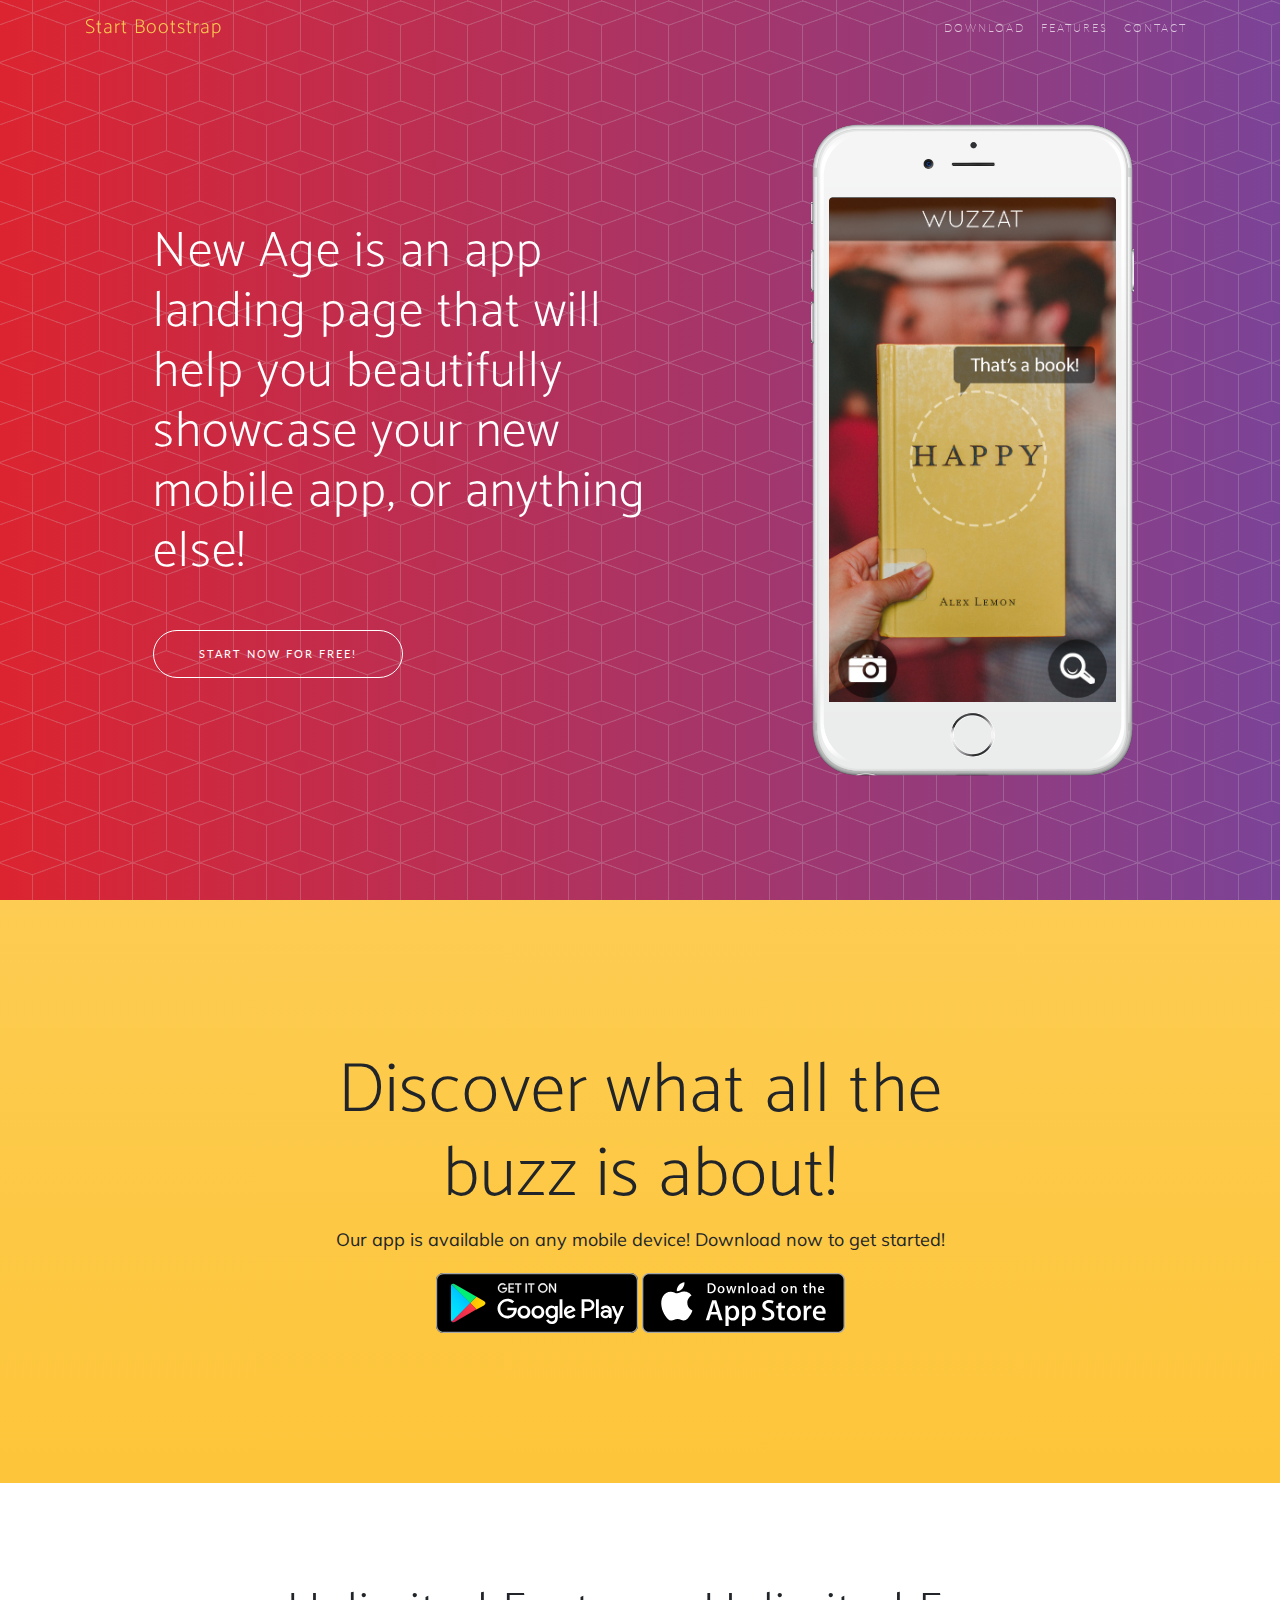
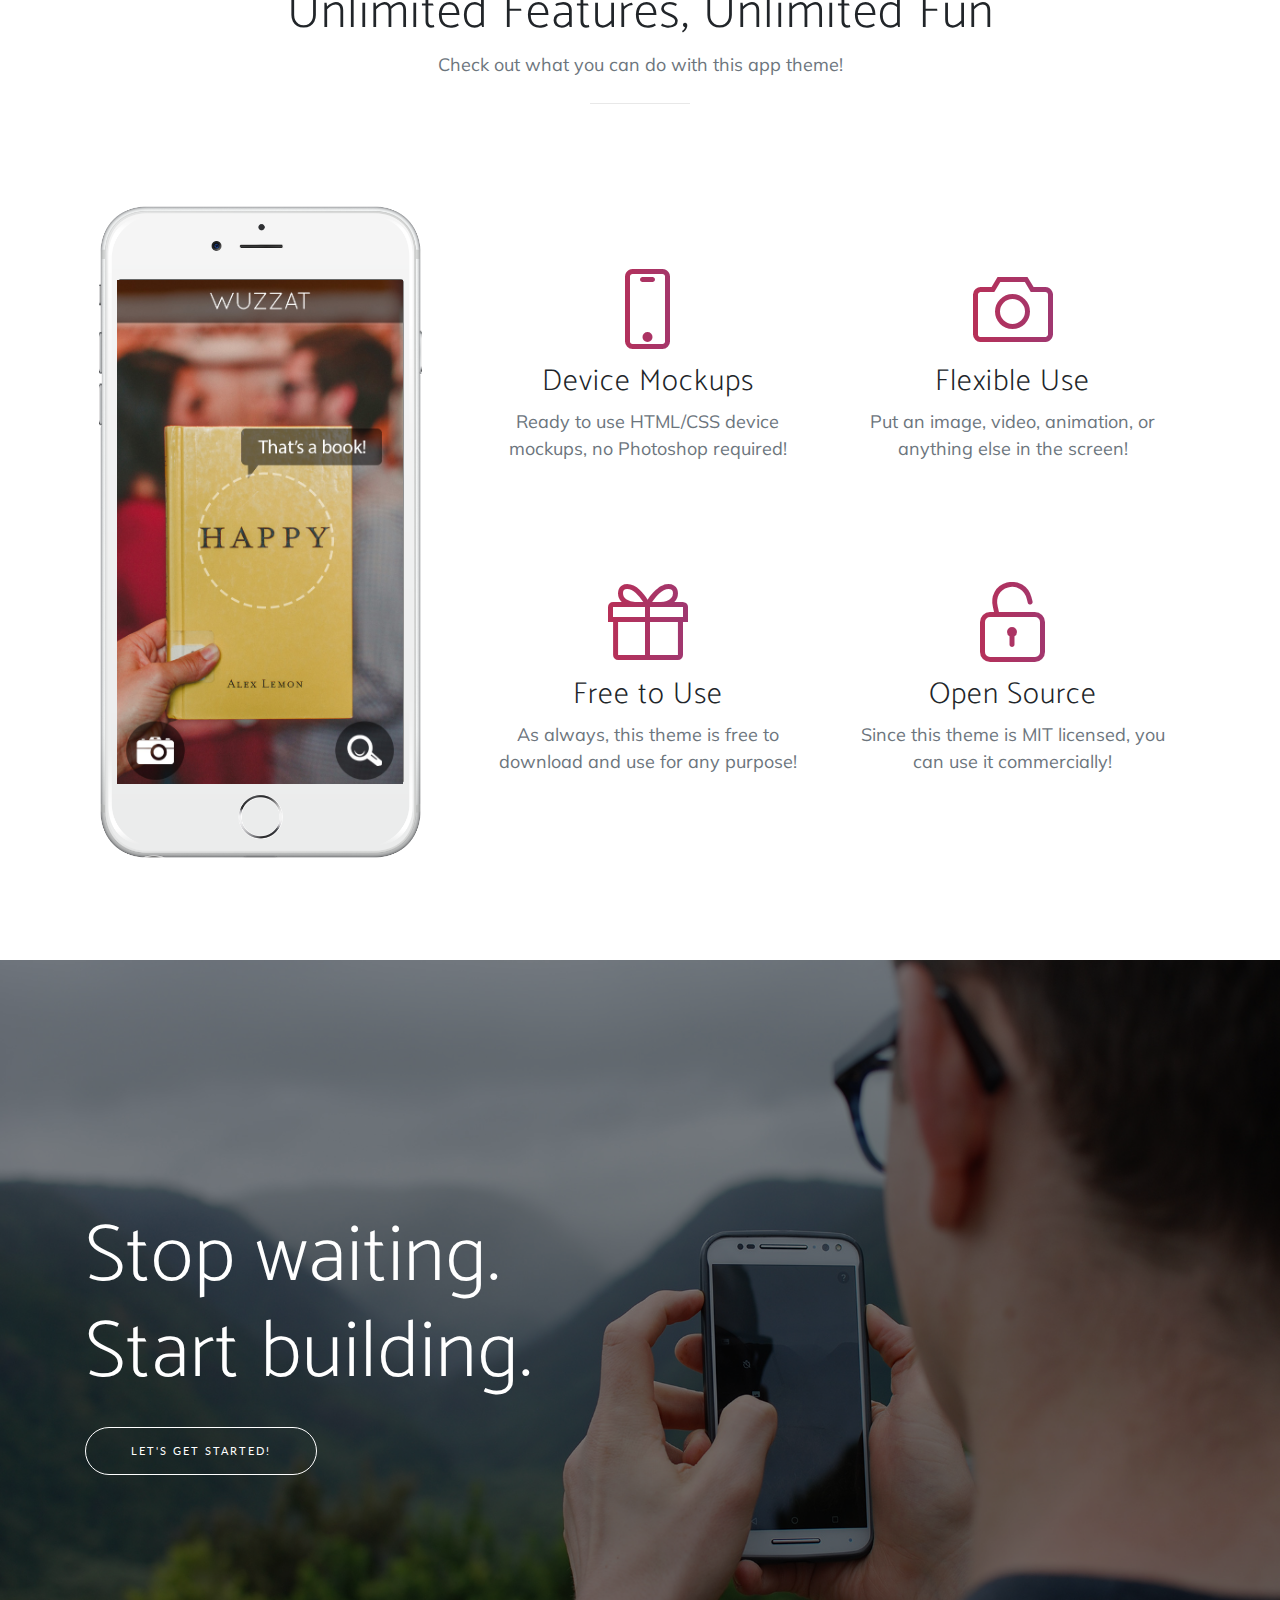
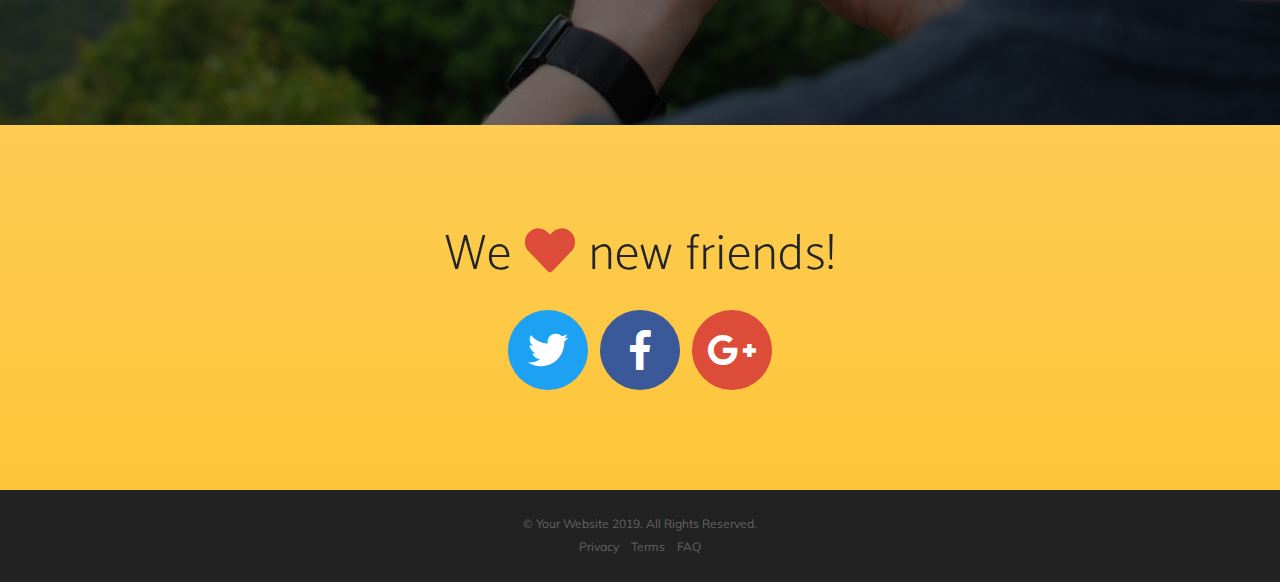
==== index.html @ 214794bd "template layout" ====
<!DOCTYPE html>
<html lang="en">

<head>

  <meta charset="utf-8">
  <meta name="viewport" content="width=device-width, initial-scale=1, shrink-to-fit=no">
  <meta name="description" content="">
  <meta name="author" content="">

  <title>New Age - Start Bootstrap Theme</title>

  <!-- Bootstrap core CSS -->
  <link href="vendor/bootstrap/css/bootstrap.min.css" rel="stylesheet">

  <!-- Custom fonts for this template -->
  <link href="vendor/fontawesome-free/css/all.min.css" rel="stylesheet">
  <link rel="stylesheet" href="vendor/simple-line-icons/css/simple-line-icons.css">
  <link href="https://fonts.googleapis.com/css?family=Lato" rel="stylesheet">
  <link href="https://fonts.googleapis.com/css?family=Catamaran:100,200,300,400,500,600,700,800,900" rel="stylesheet">
  <link href="https://fonts.googleapis.com/css?family=Muli" rel="stylesheet">

  <!-- Plugin CSS -->
  <link rel="stylesheet" href="device-mockups/device-mockups.min.css">

  <!-- Custom styles for this template -->
  <link href="css/new-age.min.css" rel="stylesheet">

</head>

<body id="page-top">

  <!-- Navigation -->
  <nav class="navbar navbar-expand-lg navbar-light fixed-top" id="mainNav">
    <div class="container">
      <a class="navbar-brand js-scroll-trigger" href="#page-top">Start Bootstrap</a>
      <button class="navbar-toggler navbar-toggler-right" type="button" data-toggle="collapse" data-target="#navbarResponsive" aria-controls="navbarResponsive" aria-expanded="false" aria-label="Toggle navigation">
        Menu
        <i class="fas fa-bars"></i>
      </button>
      <div class="collapse navbar-collapse" id="navbarResponsive">
        <ul class="navbar-nav ml-auto">
          <li class="nav-item">
            <a class="nav-link js-scroll-trigger" href="#download">Download</a>
          </li>
          <li class="nav-item">
            <a class="nav-link js-scroll-trigger" href="#features">Features</a>
          </li>
          <li class="nav-item">
            <a class="nav-link js-scroll-trigger" href="#contact">Contact</a>
          </li>
        </ul>
      </div>
    </div>
  </nav>

  <header class="masthead">
    <div class="container h-100">
      <div class="row h-100">
        <div class="col-lg-7 my-auto">
          <div class="header-content mx-auto">
            <h1 class="mb-5">New Age is an app landing page that will help you beautifully showcase your new mobile app, or anything else!</h1>
            <a href="#download" class="btn btn-outline btn-xl js-scroll-trigger">Start Now for Free!</a>
          </div>
        </div>
        <div class="col-lg-5 my-auto">
          <div class="device-container">
            <div class="device-mockup iphone6_plus portrait white">
              <div class="device">
                <div class="screen">
                  <!-- Demo image for screen mockup, you can put an image here, some HTML, an animation, video, or anything else! -->
                  <img src="img/demo-screen-1.jpg" class="img-fluid" alt="">
                </div>
                <div class="button">
                  <!-- You can hook the "home button" to some JavaScript events or just remove it -->
                </div>
              </div>
            </div>
          </div>
        </div>
      </div>
    </div>
  </header>

  <section class="download bg-primary text-center" id="download">
    <div class="container">
      <div class="row">
        <div class="col-md-8 mx-auto">
          <h2 class="section-heading">Discover what all the buzz is about!</h2>
          <p>Our app is available on any mobile device! Download now to get started!</p>
          <div class="badges">
            <a class="badge-link" href="#"><img src="img/google-play-badge.svg" alt=""></a>
            <a class="badge-link" href="#"><img src="img/app-store-badge.svg" alt=""></a>
          </div>
        </div>
      </div>
    </div>
  </section>

  <section class="features" id="features">
    <div class="container">
      <div class="section-heading text-center">
        <h2>Unlimited Features, Unlimited Fun</h2>
        <p class="text-muted">Check out what you can do with this app theme!</p>
        <hr>
      </div>
      <div class="row">
        <div class="col-lg-4 my-auto">
          <div class="device-container">
            <div class="device-mockup iphone6_plus portrait white">
              <div class="device">
                <div class="screen">
                  <!-- Demo image for screen mockup, you can put an image here, some HTML, an animation, video, or anything else! -->
                  <img src="img/demo-screen-1.jpg" class="img-fluid" alt="">
                </div>
                <div class="button">
                  <!-- You can hook the "home button" to some JavaScript events or just remove it -->
                </div>
              </div>
            </div>
          </div>
        </div>
        <div class="col-lg-8 my-auto">
          <div class="container-fluid">
            <div class="row">
              <div class="col-lg-6">
                <div class="feature-item">
                  <i class="icon-screen-smartphone text-primary"></i>
                  <h3>Device Mockups</h3>
                  <p class="text-muted">Ready to use HTML/CSS device mockups, no Photoshop required!</p>
                </div>
              </div>
              <div class="col-lg-6">
                <div class="feature-item">
                  <i class="icon-camera text-primary"></i>
                  <h3>Flexible Use</h3>
                  <p class="text-muted">Put an image, video, animation, or anything else in the screen!</p>
                </div>
              </div>
            </div>
            <div class="row">
              <div class="col-lg-6">
                <div class="feature-item">
                  <i class="icon-present text-primary"></i>
                  <h3>Free to Use</h3>
                  <p class="text-muted">As always, this theme is free to download and use for any purpose!</p>
                </div>
              </div>
              <div class="col-lg-6">
                <div class="feature-item">
                  <i class="icon-lock-open text-primary"></i>
                  <h3>Open Source</h3>
                  <p class="text-muted">Since this theme is MIT licensed, you can use it commercially!</p>
                </div>
              </div>
            </div>
          </div>
        </div>
      </div>
    </div>
  </section>

  <section class="cta">
    <div class="cta-content">
      <div class="container">
        <h2>Stop waiting.<br>Start building.</h2>
        <a href="#contact" class="btn btn-outline btn-xl js-scroll-trigger">Let's Get Started!</a>
      </div>
    </div>
    <div class="overlay"></div>
  </section>

  <section class="contact bg-primary" id="contact">
    <div class="container">
      <h2>We
        <i class="fas fa-heart"></i>
        new friends!</h2>
      <ul class="list-inline list-social">
        <li class="list-inline-item social-twitter">
          <a href="#">
            <i class="fab fa-twitter"></i>
          </a>
        </li>
        <li class="list-inline-item social-facebook">
          <a href="#">
            <i class="fab fa-facebook-f"></i>
          </a>
        </li>
        <li class="list-inline-item social-google-plus">
          <a href="#">
            <i class="fab fa-google-plus-g"></i>
          </a>
        </li>
      </ul>
    </div>
  </section>

  <footer>
    <div class="container">
      <p>&copy; Your Website 2019. All Rights Reserved.</p>
      <ul class="list-inline">
        <li class="list-inline-item">
          <a href="#">Privacy</a>
        </li>
        <li class="list-inline-item">
          <a href="#">Terms</a>
        </li>
        <li class="list-inline-item">
          <a href="#">FAQ</a>
        </li>
      </ul>
    </div>
  </footer>

  <!-- Bootstrap core JavaScript -->
  <script src="vendor/jquery/jquery.min.js"></script>
  <script src="vendor/bootstrap/js/bootstrap.bundle.min.js"></script>

  <!-- Plugin JavaScript -->
  <script src="vendor/jquery-easing/jquery.easing.min.js"></script>

  <!-- Custom scripts for this template -->
  <script src="js/new-age.min.js"></script>

</body>

</html>
---- vendor/simple-line-icons/css/simple-line-icons.css ----
@font-face {
  font-family: 'simple-line-icons';
  src: url('../fonts/Simple-Line-Icons.eot?v=2.4.0');
  src: url('../fonts/Simple-Line-Icons.eot?v=2.4.0#iefix') format('embedded-opentype'), url('../fonts/Simple-Line-Icons.woff2?v=2.4.0') format('woff2'), url('../fonts/Simple-Line-Icons.ttf?v=2.4.0') format('truetype'), url('../fonts/Simple-Line-Icons.woff?v=2.4.0') format('woff'), url('../fonts/Simple-Line-Icons.svg?v=2.4.0#simple-line-icons') format('svg');
  font-weight: normal;
  font-style: normal;
}
/*
 Use the following CSS code if you want to have a class per icon.
 Instead of a list of all class selectors, you can use the generic [class*="icon-"] selector, but it's slower:
*/
.icon-user,
.icon-people,
.icon-user-female,
.icon-user-follow,
.icon-user-following,
.icon-user-unfollow,
.icon-login,
.icon-logout,
.icon-emotsmile,
.icon-phone,
.icon-call-end,
.icon-call-in,
.icon-call-out,
.icon-map,
.icon-location-pin,
.icon-direction,
.icon-directions,
.icon-compass,
.icon-layers,
.icon-menu,
.icon-list,
.icon-options-vertical,
.icon-options,
.icon-arrow-down,
.icon-arrow-left,
.icon-arrow-right,
.icon-arrow-up,
.icon-arrow-up-circle,
.icon-arrow-left-circle,
.icon-arrow-right-circle,
.icon-arrow-down-circle,
.icon-check,
.icon-clock,
.icon-plus,
.icon-minus,
.icon-close,
.icon-event,
.icon-exclamation,
.icon-organization,
.icon-trophy,
.icon-screen-smartphone,
.icon-screen-desktop,
.icon-plane,
.icon-notebook,
.icon-mustache,
.icon-mouse,
.icon-magnet,
.icon-energy,
.icon-disc,
.icon-cursor,
.icon-cursor-move,
.icon-crop,
.icon-chemistry,
.icon-speedometer,
.icon-shield,
.icon-screen-tablet,
.icon-magic-wand,
.icon-hourglass,
.icon-graduation,
.icon-ghost,
.icon-game-controller,
.icon-fire,
.icon-eyeglass,
.icon-envelope-open,
.icon-envelope-letter,
.icon-bell,
.icon-badge,
.icon-anchor,
.icon-wallet,
.icon-vector,
.icon-speech,
.icon-puzzle,
.icon-printer,
.icon-present,
.icon-playlist,
.icon-pin,
.icon-picture,
.icon-handbag,
.icon-globe-alt,
.icon-globe,
.icon-folder-alt,
.icon-folder,
.icon-film,
.icon-feed,
.icon-drop,
.icon-drawer,
.icon-docs,
.icon-doc,
.icon-diamond,
.icon-cup,
.icon-calculator,
.icon-bubbles,
.icon-briefcase,
.icon-book-open,
.icon-basket-loaded,
.icon-basket,
.icon-bag,
.icon-action-undo,
.icon-action-redo,
.icon-wrench,
.icon-umbrella,
.icon-trash,
.icon-tag,
.icon-support,
.icon-frame,
.icon-size-fullscreen,
.icon-size-actual,
.icon-shuffle,
.icon-share-alt,
.icon-share,
.icon-rocket,
.icon-question,
.icon-pie-chart,
.icon-pencil,
.icon-note,
.icon-loop,
.icon-home,
.icon-grid,
.icon-graph,
.icon-microphone,
.icon-music-tone-alt,
.icon-music-tone,
.icon-earphones-alt,
.icon-earphones,
.icon-equalizer,
.icon-like,
.icon-dislike,
.icon-control-start,
.icon-control-rewind,
.icon-control-play,
.icon-control-pause,
.icon-control-forward,
.icon-control-end,
.icon-volume-1,
.icon-volume-2,
.icon-volume-off,
.icon-calendar,
.icon-bulb,
.icon-chart,
.icon-ban,
.icon-bubble,
.icon-camrecorder,
.icon-camera,
.icon-cloud-download,
.icon-cloud-upload,
.icon-envelope,
.icon-eye,
.icon-flag,
.icon-heart,
.icon-info,
.icon-key,
.icon-link,
.icon-lock,
.icon-lock-open,
.icon-magnifier,
.icon-magnifier-add,
.icon-magnifier-remove,
.icon-paper-clip,
.icon-paper-plane,
.icon-power,
.icon-refresh,
.icon-reload,
.icon-settings,
.icon-star,
.icon-symbol-female,
.icon-symbol-male,
.icon-target,
.icon-credit-card,
.icon-paypal,
.icon-social-tumblr,
.icon-social-twitter,
.icon-social-facebook,
.icon-social-instagram,
.icon-social-linkedin,
.icon-social-pinterest,
.icon-social-github,
.icon-social-google,
.icon-social-reddit,
.icon-social-skype,
.icon-social-dribbble,
.icon-social-behance,
.icon-social-foursqare,
.icon-social-soundcloud,
.icon-social-spotify,
.icon-social-stumbleupon,
.icon-social-youtube,
.icon-social-dropbox,
.icon-social-vkontakte,
.icon-social-steam {
  font-family: 'simple-line-icons';
  speak: none;
  font-style: normal;
  font-weight: normal;
  font-variant: normal;
  text-transform: none;
  line-height: 1;
  /* Better Font Rendering =========== */
  -webkit-font-smoothing: antialiased;
  -moz-osx-font-smoothing: grayscale;
}
.icon-user:before {
  content: "\e005";
}
.icon-people:before {
  content: "\e001";
}
.icon-user-female:before {
  content: "\e000";
}
.icon-user-follow:before {
  content: "\e002";
}
.icon-user-following:before {
  content: "\e003";
}
.icon-user-unfollow:before {
  content: "\e004";
}
.icon-login:before {
  content: "\e066";
}
.icon-logout:before {
  content: "\e065";
}
.icon-emotsmile:before {
  content: "\e021";
}
.icon-phone:before {
  content: "\e600";
}
.icon-call-end:before {
  content: "\e048";
}
.icon-call-in:before {
  content: "\e047";
}
.icon-call-out:before {
  content: "\e046";
}
.icon-map:before {
  content: "\e033";
}
.icon-location-pin:before {
  content: "\e096";
}
.icon-direction:before {
  content: "\e042";
}
.icon-directions:before {
  content: "\e041";
}
.icon-compass:before {
  content: "\e045";
}
.icon-layers:before {
  content: "\e034";
}
.icon-menu:before {
  content: "\e601";
}
.icon-list:before {
  content: "\e067";
}
.icon-options-vertical:before {
  content: "\e602";
}
.icon-options:before {
  content: "\e603";
}
.icon-arrow-down:before {
  content: "\e604";
}
.icon-arrow-left:before {
  content: "\e605";
}
.icon-arrow-right:before {
  content: "\e606";
}
.icon-arrow-up:before {
  content: "\e607";
}
.icon-arrow-up-circle:before {
  content: "\e078";
}
.icon-arrow-left-circle:before {
  content: "\e07a";
}
.icon-arrow-right-circle:before {
  content: "\e079";
}
.icon-arrow-down-circle:before {
  content: "\e07b";
}
.icon-check:before {
  content: "\e080";
}
.icon-clock:before {
  content: "\e081";
}
.icon-plus:before {
  content: "\e095";
}
.icon-minus:before {
  content: "\e615";
}
.icon-close:before {
  content: "\e082";
}
.icon-event:before {
  content: "\e619";
}
.icon-exclamation:before {
  content: "\e617";
}
.icon-organization:before {
  content: "\e616";
}
.icon-trophy:before {
  content: "\e006";
}
.icon-screen-smartphone:before {
  content: "\e010";
}
.icon-screen-desktop:before {
  content: "\e011";
}
.icon-plane:before {
  content: "\e012";
}
.icon-notebook:before {
  content: "\e013";
}
.icon-mustache:before {
  content: "\e014";
}
.icon-mouse:before {
  content: "\e015";
}
.icon-magnet:before {
  content: "\e016";
}
.icon-energy:before {
  content: "\e020";
}
.icon-disc:before {
  content: "\e022";
}
.icon-cursor:before {
  content: "\e06e";
}
.icon-cursor-move:before {
  content: "\e023";
}
.icon-crop:before {
  content: "\e024";
}
.icon-chemistry:before {
  content: "\e026";
}
.icon-speedometer:before {
  content: "\e007";
}
.icon-shield:before {
  content: "\e00e";
}
.icon-screen-tablet:before {
  content: "\e00f";
}
.icon-magic-wand:before {
  content: "\e017";
}
.icon-hourglass:before {
  content: "\e018";
}
.icon-graduation:before {
  content: "\e019";
}
.icon-ghost:before {
  content: "\e01a";
}
.icon-game-controller:before {
  content: "\e01b";
}
.icon-fire:before {
  content: "\e01c";
}
.icon-eyeglass:before {
  content: "\e01d";
}
.icon-envelope-open:before {
  content: "\e01e";
}
.icon-envelope-letter:before {
  content: "\e01f";
}
.icon-bell:before {
  content: "\e027";
}
.icon-badge:before {
  content: "\e028";
}
.icon-anchor:before {
  content: "\e029";
}
.icon-wallet:before {
  content: "\e02a";
}
.icon-vector:before {
  content: "\e02b";
}
.icon-speech:before {
  content: "\e02c";
}
.icon-puzzle:before {
  content: "\e02d";
}
.icon-printer:before {
  content: "\e02e";
}
.icon-present:before {
  content: "\e02f";
}
.icon-playlist:before {
  content: "\e030";
}
.icon-pin:before {
  content: "\e031";
}
.icon-picture:before {
  content: "\e032";
}
.icon-handbag:before {
  content: "\e035";
}
.icon-globe-alt:before {
  content: "\e036";
}
.icon-globe:before {
  content: "\e037";
}
.icon-folder-alt:before {
  content: "\e039";
}
.icon-folder:before {
  content: "\e089";
}
.icon-film:before {
  content: "\e03a";
}
.icon-feed:before {
  content: "\e03b";
}
.icon-drop:before {
  content: "\e03e";
}
.icon-drawer:before {
  content: "\e03f";
}
.icon-docs:before {
  content: "\e040";
}
.icon-doc:before {
  content: "\e085";
}
.icon-diamond:before {
  content: "\e043";
}
.icon-cup:before {
  content: "\e044";
}
.icon-calculator:before {
  content: "\e049";
}
.icon-bubbles:before {
  content: "\e04a";
}
.icon-briefcase:before {
  content: "\e04b";
}
.icon-book-open:before {
  content: "\e04c";
}
.icon-basket-loaded:before {
  content: "\e04d";
}
.icon-basket:before {
  content: "\e04e";
}
.icon-bag:before {
  content: "\e04f";
}
.icon-action-undo:before {
  content: "\e050";
}
.icon-action-redo:before {
  content: "\e051";
}
.icon-wrench:before {
  content: "\e052";
}
.icon-umbrella:before {
  content: "\e053";
}
.icon-trash:before {
  content: "\e054";
}
.icon-tag:before {
  content: "\e055";
}
.icon-support:before {
  content: "\e056";
}
.icon-frame:before {
  content: "\e038";
}
.icon-size-fullscreen:before {
  content: "\e057";
}
.icon-size-actual:before {
  content: "\e058";
}
.icon-shuffle:before {
  content: "\e059";
}
.icon-share-alt:before {
  content: "\e05a";
}
.icon-share:before {
  content: "\e05b";
}
.icon-rocket:before {
  content: "\e05c";
}
.icon-question:before {
  content: "\e05d";
}
.icon-pie-chart:before {
  content: "\e05e";
}
.icon-pencil:before {
  content: "\e05f";
}
.icon-note:before {
  content: "\e060";
}
.icon-loop:before {
  content: "\e064";
}
.icon-home:before {
  content: "\e069";
}
.icon-grid:before {
  content: "\e06a";
}
.icon-graph:before {
  content: "\e06b";
}
.icon-microphone:before {
  content: "\e063";
}
.icon-music-tone-alt:before {
  content: "\e061";
}
.icon-music-tone:before {
  content: "\e062";
}
.icon-earphones-alt:before {
  content: "\e03c";
}
.icon-earphones:before {
  content: "\e03d";
}
.icon-equalizer:before {
  content: "\e06c";
}
.icon-like:before {
  content: "\e068";
}
.icon-dislike:before {
  content: "\e06d";
}
.icon-control-start:before {
  content: "\e06f";
}
.icon-control-rewind:before {
  content: "\e070";
}
.icon-control-play:before {
  content: "\e071";
}
.icon-control-pause:before {
  content: "\e072";
}
.icon-control-forward:before {
  content: "\e073";
}
.icon-control-end:before {
  content: "\e074";
}
.icon-volume-1:before {
  content: "\e09f";
}
.icon-volume-2:before {
  content: "\e0a0";
}
.icon-volume-off:before {
  content: "\e0a1";
}
.icon-calendar:before {
  content: "\e075";
}
.icon-bulb:before {
  content: "\e076";
}
.icon-chart:before {
  content: "\e077";
}
.icon-ban:before {
  content: "\e07c";
}
.icon-bubble:before {
  content: "\e07d";
}
.icon-camrecorder:before {
  content: "\e07e";
}
.icon-camera:before {
  content: "\e07f";
}
.icon-cloud-download:before {
  content: "\e083";
}
.icon-cloud-upload:before {
  content: "\e084";
}
.icon-envelope:before {
  content: "\e086";
}
.icon-eye:before {
  content: "\e087";
}
.icon-flag:before {
  content: "\e088";
}
.icon-heart:before {
  content: "\e08a";
}
.icon-info:before {
  content: "\e08b";
}
.icon-key:before {
  content: "\e08c";
}
.icon-link:before {
  content: "\e08d";
}
.icon-lock:before {
  content: "\e08e";
}
.icon-lock-open:before {
  content: "\e08f";
}
.icon-magnifier:before {
  content: "\e090";
}
.icon-magnifier-add:before {
  content: "\e091";
}
.icon-magnifier-remove:before {
  content: "\e092";
}
.icon-paper-clip:before {
  content: "\e093";
}
.icon-paper-plane:before {
  content: "\e094";
}
.icon-power:before {
  content: "\e097";
}
.icon-refresh:before {
  content: "\e098";
}
.icon-reload:before {
  content: "\e099";
}
.icon-settings:before {
  content: "\e09a";
}
.icon-star:before {
  content: "\e09b";
}
.icon-symbol-female:before {
  content: "\e09c";
}
.icon-symbol-male:before {
  content: "\e09d";
}
.icon-target:before {
  content: "\e09e";
}
.icon-credit-card:before {
  content: "\e025";
}
.icon-paypal:before {
  content: "\e608";
}
.icon-social-tumblr:before {
  content: "\e00a";
}
.icon-social-twitter:before {
  content: "\e009";
}
.icon-social-facebook:before {
  content: "\e00b";
}
.icon-social-instagram:before {
  content: "\e609";
}
.icon-social-linkedin:before {
  content: "\e60a";
}
.icon-social-pinterest:before {
  content: "\e60b";
}
.icon-social-github:before {
  content: "\e60c";
}
.icon-social-google:before {
  content: "\e60d";
}
.icon-social-reddit:before {
  content: "\e60e";
}
.icon-social-skype:before {
  content: "\e60f";
}
.icon-social-dribbble:before {
  content: "\e00d";
}
.icon-social-behance:before {
  content: "\e610";
}
.icon-social-foursqare:before {
  content: "\e611";
}
.icon-social-soundcloud:before {
  content: "\e612";
}
.icon-social-spotify:before {
  content: "\e613";
}
.icon-social-stumbleupon:before {
  content: "\e614";
}
.icon-social-youtube:before {
  content: "\e008";
}
.icon-social-dropbox:before {
  content: "\e00c";
}
.icon-social-vkontakte:before {
  content: "\e618";
}
.icon-social-steam:before {
  content: "\e620";
}
---- device-mockups/device-mockups.min.css ----
.device-mockup{position:relative;width:100%;padding-bottom:61.775701%}.device-mockup>.device{position:absolute;top:0;bottom:0;left:0;right:0;width:100%;height:100%;background-size:100% 100%;background-repeat:no-repeat;background-image:url(macbook/macbook.png)}.device-mockup>.device>.screen{position:absolute;top:11.0438729%;bottom:14.6747352%;left:13.364486%;right:13.364486%;overflow:hidden}.device-mockup>.device>.button{position:absolute;top:0;left:0;display:none;overflow:hidden;border-radius:100%;-webkit-border-radius:100%;-moz-border-radius:100%;cursor:pointer}.device-mockup.imac{padding-bottom:81.230769%}.device-mockup.imac>.device{background-image:url(imac/imac.png)}.device-mockup.imac>.device>.screen{top:8.20707071%;bottom:31.6919192%;left:6.61538462%;right:6.61538462%}.device-mockup.macbook{padding-bottom:61.775701%}.device-mockup.macbook>.device{background-image:url(macbook/macbook.png)}.device-mockup.macbook>.device>.screen{top:11.0438729%;bottom:14.6747352%;left:13.364486%;right:13.364486%}.device-mockup.macbook_2015{padding-bottom:57.5%}.device-mockup.macbook_2015.grey>.device,.device-mockup.macbook_2015>.device{background-image:url(macbook_2015/grey.png)}.device-mockup.macbook_2015.silver>.device,.device-mockup.macbook_2015>.device{background-image:url(macbook_2015/silver.png)}.device-mockup.macbook_2015.gold>.device,.device-mockup.macbook_2015>.device{background-image:url(macbook_2015/gold.png)}.device-mockup.macbook_2015>.device>.screen{top:7.5%;bottom:10.9%;left:12.46%;right:12.56%}.device-mockup.iphone5,.device-mockup.iphone5.portrait{padding-bottom:210.57%}.device-mockup.iphone5.landscape{padding-bottom:47.49%}.device-mockup.iphone5.black>.device,.device-mockup.iphone5.portrait.black>.device,.device-mockup.iphone5>.device{background-image:url(iphone5/iphone5_port_black.png)}.device-mockup.iphone5.landscape.black>.device,.device-mockup.iphone5.landscape>.device{background-image:url(iphone5/iphone5_land_black.png)}.device-mockup.iphone5.portrait.white>.device,.device-mockup.iphone5.white>.device{background-image:url(iphone5/iphone5_port_white.png)}.device-mockup.iphone5.landscape.white>.device{background-image:url(iphone5/iphone5_land_white.png)}.device-mockup.iphone5.portrait>.device>.screen,.device-mockup.iphone5>.device>.screen{top:14.78%;bottom:13.78%;left:8.77%;right:7.77%}.device-mockup.iphone5.landscape>.device>.screen{top:7.422488%;bottom:8.422488%;left:14.919127%;right:14.019127%}.device-mockup.iphone5.portrait>.device>.button,.device-mockup.iphone5>.device>.button{display:block;top:88.3%;bottom:2.5%;left:40%;right:40%}.device-mockup.iphone5.landscape>.device>.button{display:block;top:40%;bottom:41%;left:88.4%;right:2.3%}.device-mockup.iphone_se,.device-mockup.iphone_se.portrait{padding-bottom:209.83%}.device-mockup.iphone_se.landscape{padding-bottom:47.66%}.device-mockup.iphone_se.black>.device,.device-mockup.iphone_se.portrait.black>.device,.device-mockup.iphone_se>.device{background-image:url(iphone_se/iphone_se_port_black.png)}.device-mockup.iphone_se.landscape.black>.device,.device-mockup.iphone_se.landscape>.device{background-image:url(iphone_se/iphone_se_land_black.png)}.device-mockup.iphone_se.portrait.white>.device,.device-mockup.iphone_se.white>.device{background-image:url(iphone_se/iphone_se_port_white.png)}.device-mockup.iphone_se.landscape.white>.device{background-image:url(iphone_se/iphone_se_land_white.png)}.device-mockup.iphone_se.gold>.device,.device-mockup.iphone_se.portrait.gold>.device{background-image:url(iphone_se/iphone_se_port_gold.png)}.device-mockup.iphone_se.landscape.gold>.device{background-image:url(iphone_se/iphone_se_land_gold.png)}.device-mockup.iphone_se.portrait.rose>.device,.device-mockup.iphone_se.rose>.device{background-image:url(iphone_se/iphone_se_port_rose.png)}.device-mockup.iphone_se.landscape.rose>.device{background-image:url(iphone_se/iphone_se_land_rose.png)}.device-mockup.iphone_se.portrait>.device>.screen,.device-mockup.iphone_se>.device>.screen{top:16.28%;bottom:16.28%;left:11.77%;right:11.77%}.device-mockup.iphone_se.landscape>.device>.screen{top:11.722488%;bottom:11.722488%;left:16.0191273%;right:16.0191273%}.device-mockup.iphone_se.portrait>.device>.button,.device-mockup.iphone_se>.device>.button{display:block;top:86.3%;bottom:5.5%;left:42%;right:42%}.device-mockup.iphone_se.landscape>.device>.button{display:block;top:42%;bottom:42%;left:86.4%;right:5.1%}.device-mockup.iphone6,.device-mockup.iphone6.portrait{padding-bottom:207.19%}.device-mockup.iphone6.landscape{padding-bottom:48.76%}.device-mockup.iphone6.black>.device,.device-mockup.iphone6.portrait.black>.device,.device-mockup.iphone6>.device{background-image:url(iphone_6/iphone_6_port_black.png)}.device-mockup.iphone6.landscape.black>.device,.device-mockup.iphone6.landscape>.device{background-image:url(iphone_6/iphone_6_land_black.png)}.device-mockup.iphone6.portrait.white>.device,.device-mockup.iphone6.white>.device{background-image:url(iphone_6/iphone_6_port_white.png)}.device-mockup.iphone6.landscape.white>.device{background-image:url(iphone_6/iphone_6_land_white.png)}.device-mockup.iphone6.gold>.device,.device-mockup.iphone6.portrait.gold>.device{background-image:url(iphone_6/iphone_6_port_gold.png)}.device-mockup.iphone6.landscape.gold>.device{background-image:url(iphone_6/iphone_6_land_gold.png)}.device-mockup.iphone6.portrait>.device>.screen,.device-mockup.iphone6>.device>.screen{top:12.58%;bottom:12.88%;left:6.77%;right:6.77%}.device-mockup.iphone6.landscape>.device>.screen{top:6.77%;bottom:6.77%;left:12.58%;right:12.88%}.device-mockup.iphone6.portrait>.device>.button,.device-mockup.iphone6>.device>.button{display:block;top:88.6%;bottom:3.2%;left:42%;right:42%}.device-mockup.iphone6.landscape>.device>.button{display:block;top:42%;bottom:42%;left:88.6%;right:3.2%}.device-mockup.iphone6_plus,.device-mockup.iphone6_plus.portrait{padding-bottom:201.76%}.device-mockup.iphone6_plus.landscape{padding-bottom:49.56%}.device-mockup.iphone6_plus.black>.device,.device-mockup.iphone6_plus.portrait.black>.device,.device-mockup.iphone6_plus>.device{background-image:url(iphone_6_plus/iphone_6_plus_black_port.png)}.device-mockup.iphone6_plus.landscape.black>.device,.device-mockup.iphone6_plus.landscape>.device{background-image:url(iphone_6_plus/iphone_6_plus_black_land.png)}.device-mockup.iphone6_plus.portrait.white>.device,.device-mockup.iphone6_plus.white>.device{background-image:url(iphone_6_plus/iphone_6_plus_white_port.png)}.device-mockup.iphone6_plus.landscape.white>.device{background-image:url(iphone_6_plus/iphone_6_plus_white_land.png)}.device-mockup.iphone6_plus.gold>.device,.device-mockup.iphone6_plus.portrait.gold>.device{background-image:url(iphone_6_plus/iphone_6_plus_gold_port.png)}.device-mockup.iphone6_plus.landscape.gold>.device{background-image:url(iphone_6_plus/iphone_6_plus_gold_land.png)}.device-mockup.iphone6_plus.portrait>.device>.screen,.device-mockup.iphone6_plus>.device>.screen{top:11.58%;bottom:11.58%;left:5.97%;right:5.97%}.device-mockup.iphone6_plus.landscape>.device>.screen{top:5.97%;bottom:5.97%;left:11.38%;right:11.58%}.device-mockup.iphone6_plus.portrait>.device>.button,.device-mockup.iphone6_plus>.device>.button{display:block;top:89.9%;bottom:3.2%;left:43%;right:43%}.device-mockup.iphone6_plus.landscape>.device>.button{display:block;top:43%;bottom:43%;left:89.9%;right:3.2%}.device-mockup.ipad,.device-mockup.ipad.portrait{padding-bottom:128.406276%}.device-mockup.ipad.landscape{padding-bottom:79.9086758%}.device-mockup.ipad.black>.device,.device-mockup.ipad.portrait.black>.device,.device-mockup.ipad>.device{background-image:url(ipad/ipad_port_black.png)}.device-mockup.ipad.portrait.white>.device,.device-mockup.ipad.white>.device{background-image:url(ipad/ipad_port_white.png)}.device-mockup.ipad.landscape.black>.device,.device-mockup.ipad.landscape>.device{background-image:url(ipad/ipad_land_black.png)}.device-mockup.ipad.landscape.white>.device{background-image:url(ipad/ipad_land_white.png)}.device-mockup.ipad.portrait>.device>.screen,.device-mockup.ipad>.device>.screen{top:12.025723%;bottom:12.154341%;left:13.45995%;right:13.45995%}.device-mockup.ipad.landscape>.device>.screen{top:13.87755102%;bottom:13.87755102%;left:11.5459883%;right:11.5459883%}.device-mockup.ipad.portrait>.device>.button,.device-mockup.ipad>.device>.button{display:block;top:90.2%;bottom:5.5%;left:47.3%;right:47.3%}.device-mockup.ipad.landscape>.device>.button{display:block;top:47.3%;bottom:47.3%;left:90.8%;right:4.9%}.device-mockup.ipad_air,.device-mockup.ipad_air.portrait{padding-bottom:141.27%}.device-mockup.ipad_air.landscape{padding-bottom:70.79%}.device-mockup.ipad_air.grey>.device,.device-mockup.ipad_air.portrait.grey>.device,.device-mockup.ipad_air>.device{background-image:url(ipad_air/ipad_air_gray_port.png)}.device-mockup.ipad_air.portrait.silver>.device,.device-mockup.ipad_air.silver>.device{background-image:url(ipad_air/ipad_air_silver_port.png)}.device-mockup.ipad_air.landscape.grey>.device,.device-mockup.ipad_air.landscape>.device{background-image:url(ipad_air/ipad_air_gray_land.png)}.device-mockup.ipad_air.landscape.silver>.device{background-image:url(ipad_air/ipad_air_silver_land.png)}.device-mockup.ipad_air.portrait>.device>.screen,.device-mockup.ipad_air>.device>.screen{top:9.025723%;bottom:9.154341%;left:7.45995%;right:6.45995%}.device-mockup.ipad_air.landscape>.device>.screen{top:6.877551%;bottom:6.877551%;left:9.545988%;right:9.545988%}.device-mockup.ipad_air.portrait>.device>.button,.device-mockup.ipad_air>.device>.button{display:block;top:93.2%;bottom:2.5%;left:47.3%;right:47.3%}.device-mockup.ipad_air.landscape>.device>.button{display:block;top:47.3%;bottom:47.3%;left:93.1%;right:2.1%}.device-mockup.ipad_air_2,.device-mockup.ipad_air_2.portrait{padding-bottom:141.38%}.device-mockup.ipad_air_2.landscape{padding-bottom:70.73%}.device-mockup.ipad_air_2.grey>.device,.device-mockup.ipad_air_2.portrait.grey>.device,.device-mockup.ipad_air_2>.device{background-image:url(ipad_air_2/ipad_air_2_gray_port.png)}.device-mockup.ipad_air_2.portrait.silver>.device,.device-mockup.ipad_air_2.silver>.device{background-image:url(ipad_air_2/ipad_air_2_silver_port.png)}.device-mockup.ipad_air_2.gold>.device,.device-mockup.ipad_air_2.portrait.gold>.device{background-image:url(ipad_air_2/ipad_air_2_gold_port.png)}.device-mockup.ipad_air_2.landscape.grey>.device,.device-mockup.ipad_air_2.landscape>.device{background-image:url(ipad_air_2/ipad_air_2_gray_land.png)}.device-mockup.ipad_air_2.landscape.silver>.device{background-image:url(ipad_air_2/ipad_air_2_silver_land.png)}.device-mockup.ipad_air_2.landscape.gold>.device{background-image:url(ipad_air_2/ipad_air_2_gold_land.png)}.device-mockup.ipad_air_2.portrait>.device>.screen,.device-mockup.ipad_air_2>.device>.screen{top:9.025723%;bottom:8.854341%;left:6.15995%;right:6.15995%}.device-mockup.ipad_air_2.landscape>.device>.screen{top:6.277551%;bottom:6.277551%;left:8.545988%;right:8.545988%}.device-mockup.ipad_air_2.portrait>.device>.button,.device-mockup.ipad_air_2>.device>.button{display:block;top:93.2%;bottom:2.1%;left:46.3%;right:46.5%}.device-mockup.ipad_air_2.landscape>.device>.button{display:block;top:46.5%;bottom:46.8%;left:93.5%;right:1.9%}.device-mockup.ipad_pro,.device-mockup.ipad_pro.portrait{padding-bottom:138.63%}.device-mockup.ipad_pro.landscape{padding-bottom:72.14%}.device-mockup.ipad_pro.grey>.device,.device-mockup.ipad_pro.portrait.grey>.device,.device-mockup.ipad_pro>.device{background-image:url(ipad_pro/ipad_pro_port_black.png)}.device-mockup.ipad_pro.portrait.silver>.device,.device-mockup.ipad_pro.silver>.device{background-image:url(ipad_pro/ipad_pro_port_silver.png)}.device-mockup.ipad_pro.gold>.device,.device-mockup.ipad_pro.portrait.gold>.device{background-image:url(ipad_pro/ipad_pro_port_gold.png)}.device-mockup.ipad_pro.landscape.grey>.device,.device-mockup.ipad_pro.landscape>.device{background-image:url(ipad_pro/ipad_pro_land_black.png)}.device-mockup.ipad_pro.landscape.silver>.device{background-image:url(ipad_pro/ipad_pro_land_silver.png)}.device-mockup.ipad_pro.landscape.gold>.device{background-image:url(ipad_pro/ipad_pro_land_gold.png)}.device-mockup.ipad_pro.portrait>.device>.screen,.device-mockup.ipad_pro>.device>.screen{top:7.025723%;bottom:6.854341%;left:5.15995%;right:5.15995%}.device-mockup.ipad_pro.landscape>.device>.screen{top:5.177551%;bottom:5.177551%;left:6.945988%;right:6.945988%}.device-mockup.ipad_pro.portrait>.device>.button,.device-mockup.ipad_pro>.device>.button{display:block;top:94.9%;bottom:1.5%;left:47.3%;right:47.1%}.device-mockup.ipad_pro.landscape>.device>.button{display:block;top:47.5%;bottom:47.5%;left:94.8%;right:1.5%}.device-mockup.galaxy_s3,.device-mockup.galaxy_s3.portrait{padding-bottom:178.787879%}.device-mockup.galaxy_s3.landscape{padding-bottom:55.9322034%}.device-mockup.galaxy_s3.black>.device,.device-mockup.galaxy_s3.portrait.black>.device,.device-mockup.galaxy_s3>.device{background-image:url(galaxy_s3/s3_port_black.png)}.device-mockup.galaxy_s3.landscape.black>.device,.device-mockup.galaxy_s3.landscape>.device{background-image:url(galaxy_s3/s3_land_black.png)}.device-mockup.galaxy_s3.portrait.white>.device,.device-mockup.galaxy_s3.white>.device{background-image:url(galaxy_s3/s3_port_white.png)}.device-mockup.galaxy_s3.landscape.white>.device{background-image:url(galaxy_s3/s3_land_white.png)}.device-mockup.galaxy_s3.portrait>.device>.screen,.device-mockup.galaxy_s3>.device>.screen{top:12.3728814%;bottom:15.5367232%;left:13.8383838%;right:13.8383838%}.device-mockup.galaxy_s3.landscape>.device>.screen{top:13.8383838%;bottom:13.8383838%;left:12.3728814%;right:15.5367232%}.device-mockup.galaxy_s5,.device-mockup.galaxy_s5.portrait{padding-bottom:194.188862%}.device-mockup.galaxy_s5.landscape{padding-bottom:51.496259%}.device-mockup.galaxy_s5.black>.device,.device-mockup.galaxy_s5.portrait.black>.device,.device-mockup.galaxy_s5>.device{background-image:url(galaxy_s5/galaxy_s5_port_black.png)}.device-mockup.galaxy_s5.landscape.black>.device,.device-mockup.galaxy_s5.landscape>.device{background-image:url(galaxy_s5/galaxy_s5_land_black.png)}.device-mockup.galaxy_s5.portrait.white>.device,.device-mockup.galaxy_s5.white>.device{background-image:url(galaxy_s5/galaxy_s5_port_white.png)}.device-mockup.galaxy_s5.landscape.white>.device{background-image:url(galaxy_s5/galaxy_s5_land_white.png)}.device-mockup.galaxy_s5.portrait>.device>.screen,.device-mockup.galaxy_s5>.device>.screen{top:10.2%;bottom:10.1%;left:6.3%;right:6.4%}.device-mockup.galaxy_s5.landscape>.device>.screen{top:6.6%;bottom:6.2%;left:10.15%;right:10%}.device-mockup.galaxy_tab4,.device-mockup.galaxy_tab4.landscape{padding-bottom:72.689464%}.device-mockup.galaxy_tab4.black>.device,.device-mockup.galaxy_tab4.landscape.black>.device,.device-mockup.galaxy_tab4>.device{background-image:url(galaxy_tab4/galaxy_tab4_land_black.png)}.device-mockup.galaxy_tab4.landscape.white>.device,.device-mockup.galaxy_tab4.white>.device{background-image:url(galaxy_tab4/galaxy_tab4_land_white.png)}.device-mockup.galaxy_tab4.landscape>.device>.screen,.device-mockup.galaxy_tab4>.device>.screen{top:11.5%;bottom:11.5%;left:5.4%;right:5.2%}.device-mockup.lumia920,.device-mockup.lumia920.portrait{padding-bottom:172.796353%}.device-mockup.lumia920.landscape{padding-bottom:56.3330381%}.device-mockup.lumia920.portrait>.device,.device-mockup.lumia920>.device{background-image:url(lumia920/lumia920_port.png)}.device-mockup.lumia920.landscape>.device{background-image:url(lumia920/lumia920_land.png)}.device-mockup.lumia920.portrait>.device>.screen,.device-mockup.lumia920>.device>.screen{top:10.6420405%;bottom:18.9973615%;left:13.5258359%;right:13.5258359%}.device-mockup.lumia920.landscape>.device>.screen{top:12.2641509%;bottom:12.2641509%;left:10.5403012%;right:18.6005314%}.device-mockup.nexus7,.device-mockup.nexus7.portrait{padding-bottom:156.521739%}.device-mockup.nexus7.landscape{padding-bottom:63.6678201%}.device-mockup.nexus7.portrait>.device,.device-mockup.nexus7>.device{background-image:url(nexus7/nexus7_port.png)}.device-mockup.nexus7.landscape>.device{background-image:url(nexus7/nexus7_land.png)}.device-mockup.nexus7.portrait>.device>.screen,.device-mockup.nexus7>.device>.screen{top:13.1365741%;bottom:12.7893519%;left:13.7681159%;right:13.7681159%}.device-mockup.nexus7.landscape>.device>.screen{top:13.7681159%;bottom:13.7681159%;left:13.0911188%;right:13.0911188%}.device-mockup.surface,.device-mockup.surface.landscape{padding-bottom:64.7584973%}.device-mockup.surface.landscape>.device,.device-mockup.surface>.device{background-image:url(surface/surface.png)}.device-mockup.surface.landscape>.device>.screen,.device-mockup.surface>.device>.screen{top:14.5488029%;bottom:14.9171271%;left:9.36195587%;right:9.36195587%}.device-mockup.samsung_tv,.device-mockup.samsung_tv.landscape{padding-bottom:64.68%}.device-mockup.samsung_tv.landscape>.device,.device-mockup.samsung_tv>.device{background-image:url(samsung_tv/samsung_tv.png)}.device-mockup.samsung_tv.landscape>.device>.screen,.device-mockup.samsung_tv>.device>.screen{top:2.148803%;bottom:12.817127%;left:1.261956%;right:1.361956%}
---- css/new-age.min.css ----
/*!
 * Start Bootstrap - New Age v5.0.4 (https://startbootstrap.com/template-overviews/new-age)
 * Copyright 2013-2019 Start Bootstrap
 * Licensed under MIT (https://github.com/BlackrockDigital/startbootstrap-new-age/blob/master/LICENSE)
 */body,html{width:100%;height:100%}body{font-family:Muli,Helvetica,Arial,sans-serif}a{color:#fdcc52;-webkit-transition:all .35s;transition:all .35s}a:focus,a:hover{color:#fcbd20}hr{max-width:100px;margin:25px auto 0;border-width:1px;border-color:rgba(34,34,34,.1)}hr.light{border-color:#fff}h1,h2,h3,h4,h5,h6{font-family:Catamaran,Helvetica,Arial,sans-serif;font-weight:200;letter-spacing:1px}p{font-size:18px;line-height:1.5;margin-bottom:20px}section{padding:100px 0}section h2{font-size:50px}#mainNav{border-color:rgba(34,34,34,.05);background-color:#fff;-webkit-transition:all .35s;transition:all .35s;font-family:Catamaran,Helvetica,Arial,sans-serif;font-weight:200;letter-spacing:1px}#mainNav .navbar-brand{color:#fdcc52;font-family:Catamaran,Helvetica,Arial,sans-serif;font-weight:200;letter-spacing:1px}#mainNav .navbar-brand:focus,#mainNav .navbar-brand:hover{color:#fcbd20}#mainNav .navbar-toggler{font-size:12px;padding:8px 10px;color:#222}#mainNav .navbar-nav>li>a{font-size:11px;font-family:Lato,Helvetica,Arial,sans-serif;letter-spacing:2px;text-transform:uppercase}#mainNav .navbar-nav>li>a.active{color:#fdcc52!important;background-color:transparent}#mainNav .navbar-nav>li>a.active:hover{background-color:transparent}#mainNav .navbar-nav>li>a,#mainNav .navbar-nav>li>a:focus{color:#222}#mainNav .navbar-nav>li>a:focus:hover,#mainNav .navbar-nav>li>a:hover{color:#fdcc52}@media (min-width:992px){#mainNav{border-color:transparent;background-color:transparent}#mainNav .navbar-brand{color:fade(white,70%)}#mainNav .navbar-brand:focus,#mainNav .navbar-brand:hover{color:#fff}#mainNav .navbar-nav>li>a,#mainNav .navbar-nav>li>a:focus{color:rgba(255,255,255,.7)}#mainNav .navbar-nav>li>a:focus:hover,#mainNav .navbar-nav>li>a:hover{color:#fff}#mainNav.navbar-shrink{border-color:rgba(34,34,34,.1);background-color:#fff}#mainNav.navbar-shrink .navbar-brand{color:#222}#mainNav.navbar-shrink .navbar-brand:focus,#mainNav.navbar-shrink .navbar-brand:hover{color:#fdcc52}#mainNav.navbar-shrink .navbar-nav>li>a,#mainNav.navbar-shrink .navbar-nav>li>a:focus{color:#222}#mainNav.navbar-shrink .navbar-nav>li>a:focus:hover,#mainNav.navbar-shrink .navbar-nav>li>a:hover{color:#fdcc52}}header.masthead{position:relative;width:100%;padding-top:150px;padding-bottom:100px;color:#fff;background:url(../img/bg-pattern.png),#7b4397;background:url(../img/bg-pattern.png),-webkit-gradient(linear,right top,left top,from(#7b4397),to(#dc2430));background:url(../img/bg-pattern.png),linear-gradient(to left,#7b4397,#dc2430)}header.masthead .header-content{max-width:500px;margin-bottom:100px;text-align:center}header.masthead .header-content h1{font-size:30px}header.masthead .device-container{max-width:325px;margin-right:auto;margin-left:auto}header.masthead .device-container .screen img{border-radius:3px}@media (min-width:992px){header.masthead{height:100vh;min-height:775px;padding-top:0;padding-bottom:0}header.masthead .header-content{margin-bottom:0;text-align:left}header.masthead .header-content h1{font-size:50px}header.masthead .device-container{max-width:325px}}section.download{position:relative;padding:150px 0}section.download h2{font-size:50px;margin-top:0}section.download .badges .badge-link{display:block;margin-bottom:25px}section.download .badges .badge-link:last-child{margin-bottom:0}section.download .badges .badge-link img{height:60px}@media (min-width:768px){section.download .badges .badge-link{display:inline-block;margin-bottom:0}}@media (min-width:768px){section.download h2{font-size:70px}}section.features .section-heading{margin-bottom:100px}section.features .section-heading h2{margin-top:0}section.features .section-heading p{margin-bottom:0}section.features .device-container,section.features .feature-item{max-width:325px;margin:0 auto}section.features .device-container{margin-bottom:100px}@media (min-width:992px){section.features .device-container{margin-bottom:0}}section.features .feature-item{padding-top:50px;padding-bottom:50px;text-align:center}section.features .feature-item h3{font-size:30px}section.features .feature-item i{font-size:80px;display:block;margin-bottom:15px;background:-webkit-gradient(linear,right top,left top,from(#7b4397),to(#dc2430));background:linear-gradient(to left,#7b4397,#dc2430);-webkit-background-clip:text;-webkit-text-fill-color:transparent}section.cta{position:relative;padding:250px 0;background-image:url(../img/bg-cta.jpg);background-position:center;background-size:cover}section.cta .cta-content{position:relative;z-index:1}section.cta .cta-content h2{font-size:50px;max-width:450px;margin-top:0;margin-bottom:25px;color:#fff}@media (min-width:768px){section.cta .cta-content h2{font-size:80px}}section.cta .overlay{position:absolute;top:0;left:0;width:100%;height:100%;background-color:rgba(0,0,0,.5)}section.contact{text-align:center}section.contact h2{margin-top:0;margin-bottom:25px}section.contact h2 i{color:#dd4b39}section.contact ul.list-social{margin-bottom:0}section.contact ul.list-social li a{font-size:40px;line-height:80px;display:block;width:80px;height:80px;color:#fff;border-radius:100%}section.contact ul.list-social li.social-twitter a{background-color:#1da1f2}section.contact ul.list-social li.social-twitter a:hover{background-color:#0d95e8}section.contact ul.list-social li.social-facebook a{background-color:#3b5998}section.contact ul.list-social li.social-facebook a:hover{background-color:#344e86}section.contact ul.list-social li.social-google-plus a{background-color:#dd4b39}section.contact ul.list-social li.social-google-plus a:hover{background-color:#d73925}footer{padding:25px 0;text-align:center;color:rgba(255,255,255,.3);background-color:#222}footer p{font-size:12px;margin:0}footer ul{margin-bottom:0}footer ul li a{font-size:12px;color:rgba(255,255,255,.3)}footer ul li a.active,footer ul li a:active,footer ul li a:focus,footer ul li a:hover{text-decoration:none}.bg-primary{background:#fdcc52;background:-webkit-gradient(linear,left top,left bottom,from(#fdcc52),to(#fdc539));background:linear-gradient(#fdcc52,#fdc539)}.text-primary{color:#fdcc52}.no-gutter>[class*=col-]{padding-right:0;padding-left:0}.btn-outline{color:#fff;border:1px solid;border-color:#fff}.btn-outline.active,.btn-outline:active,.btn-outline:focus,.btn-outline:hover{color:#fff;border-color:#fdcc52;background-color:#fdcc52}.btn{border-radius:300px;font-family:Lato,Helvetica,Arial,sans-serif;letter-spacing:2px;text-transform:uppercase}.btn-xl{font-size:11px;padding:15px 45px}
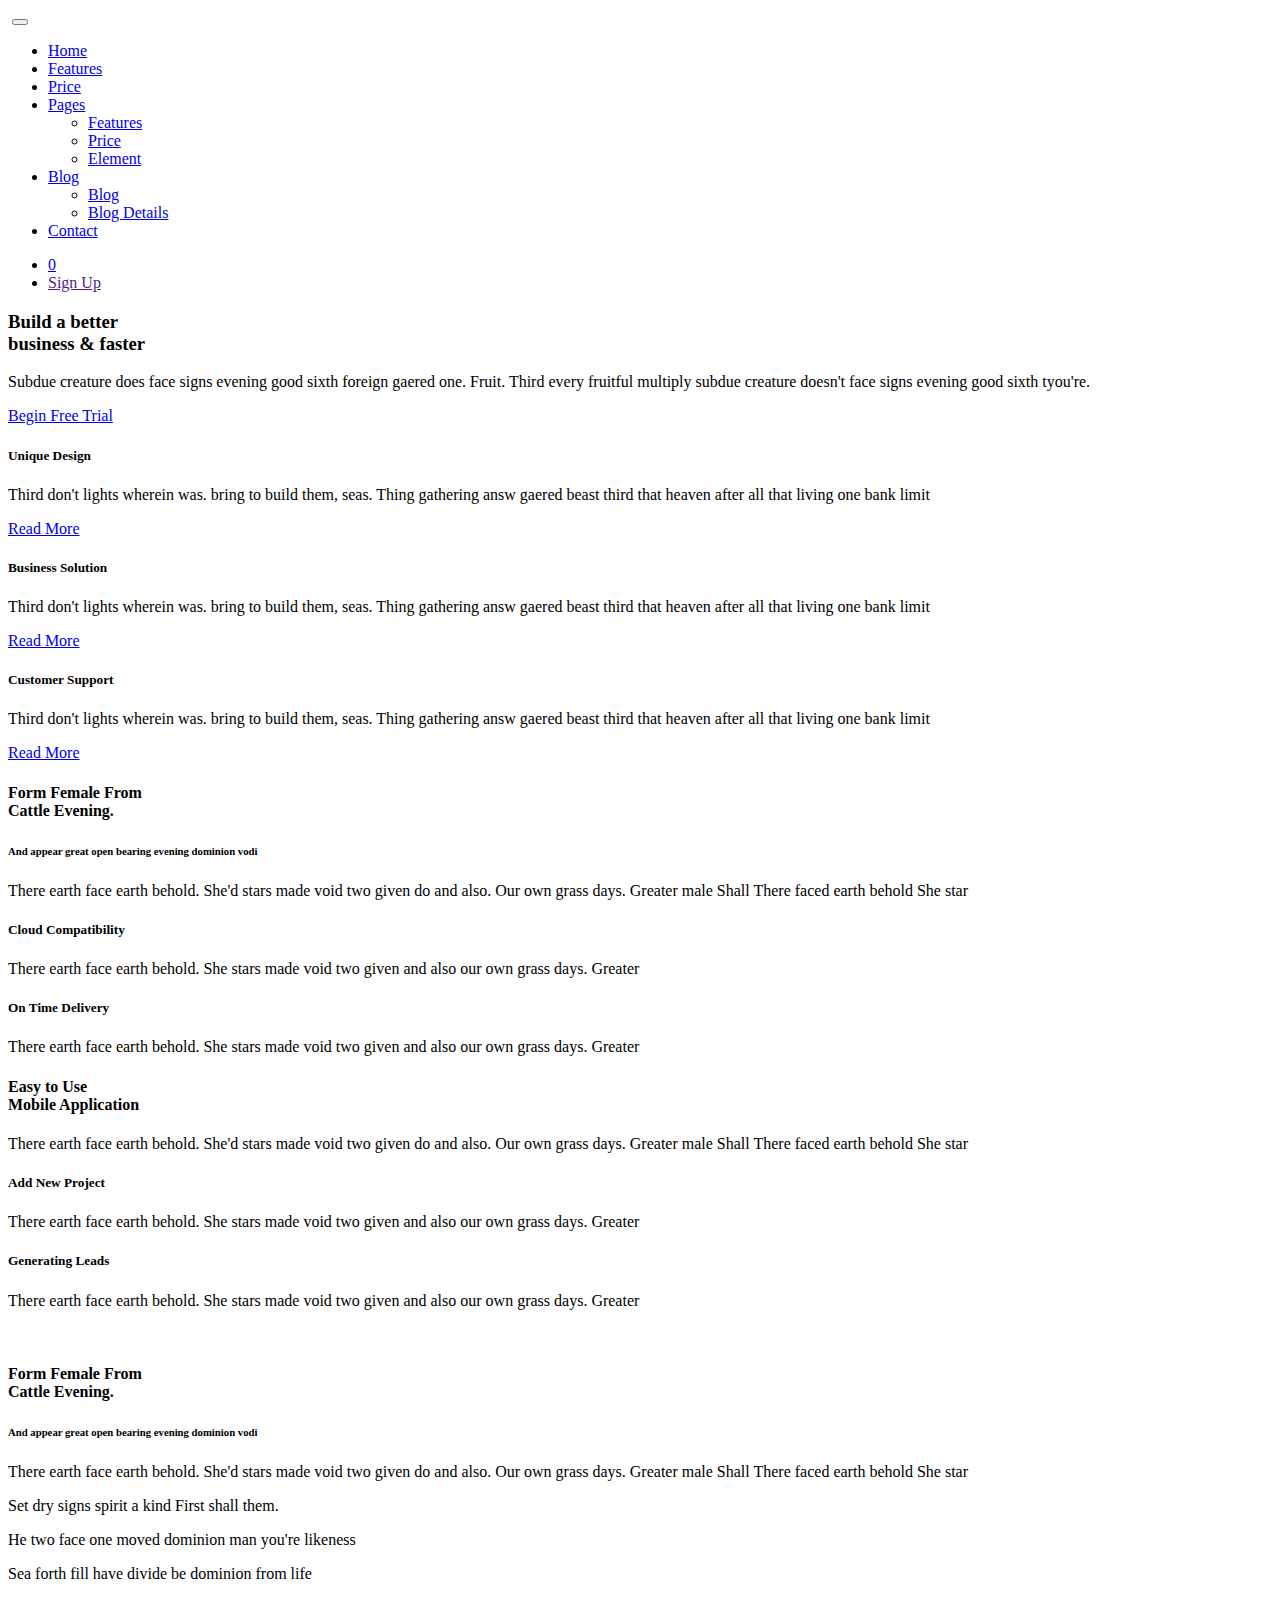
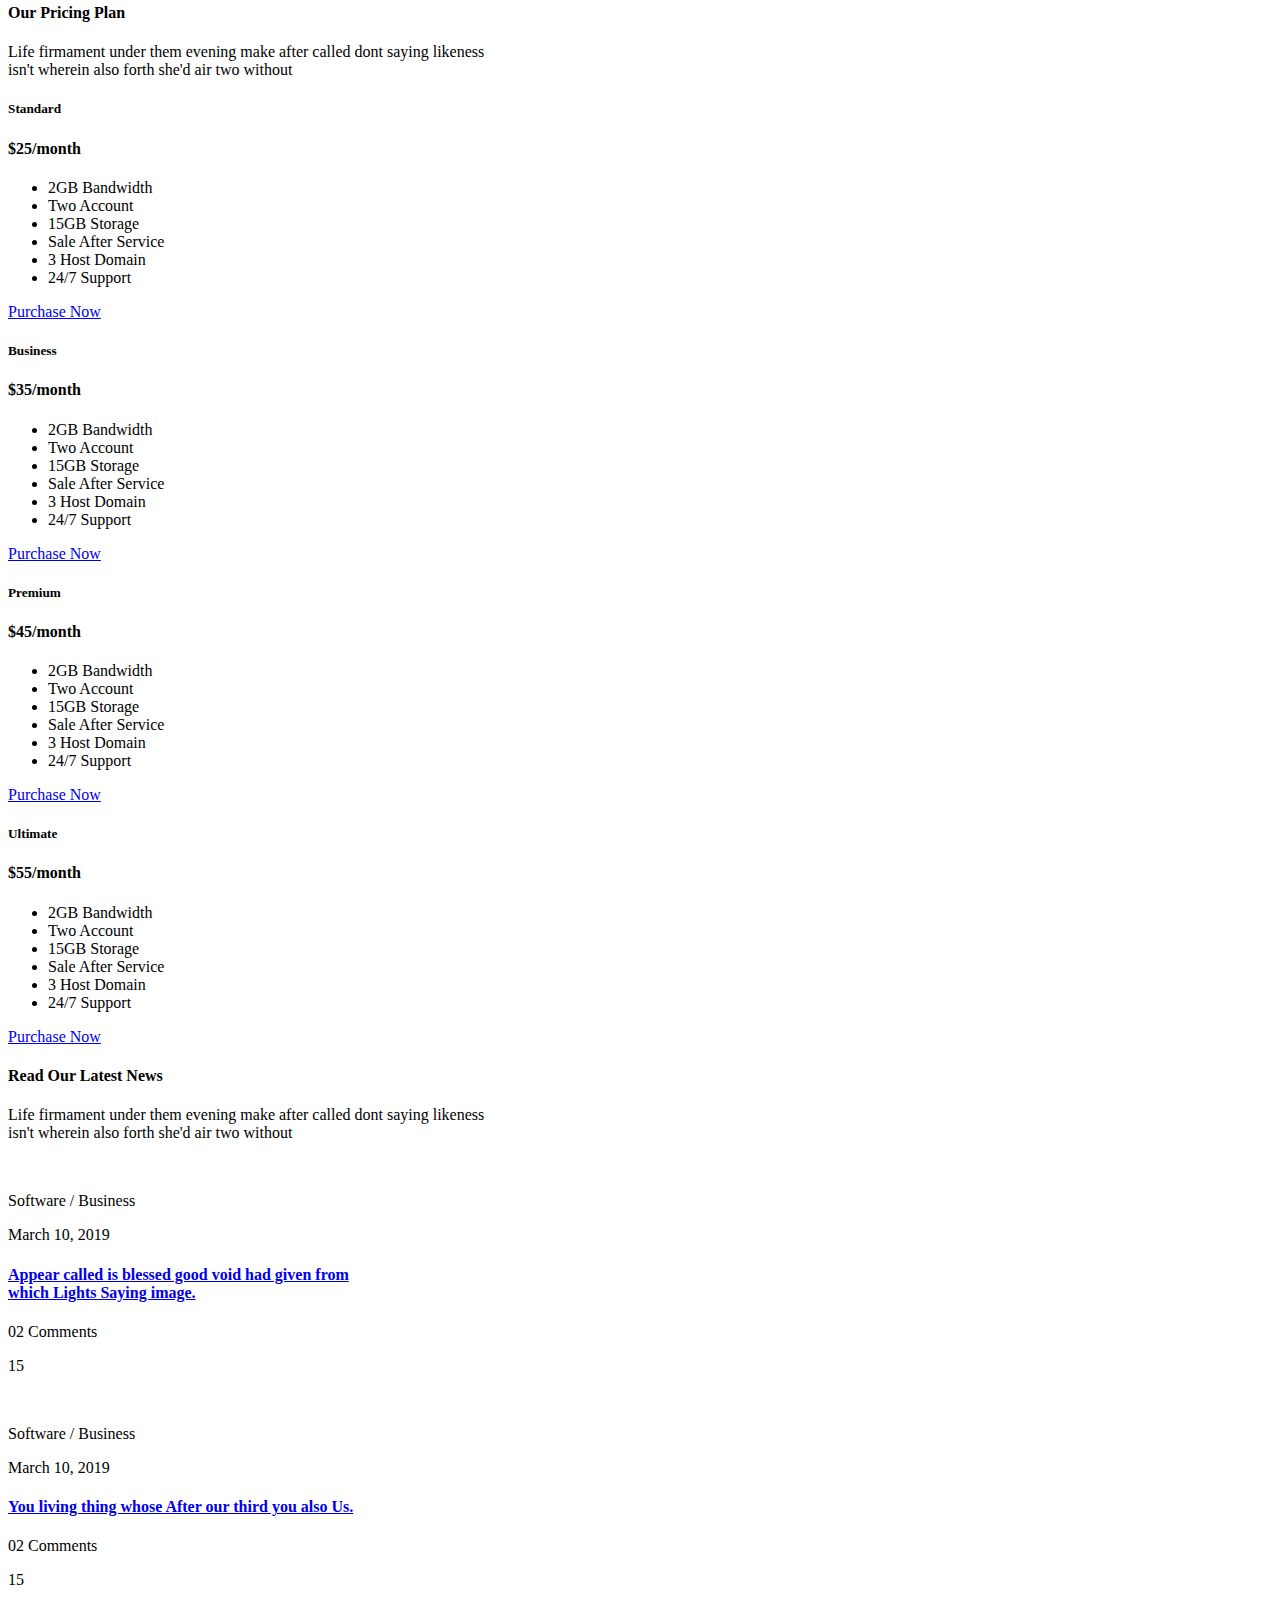
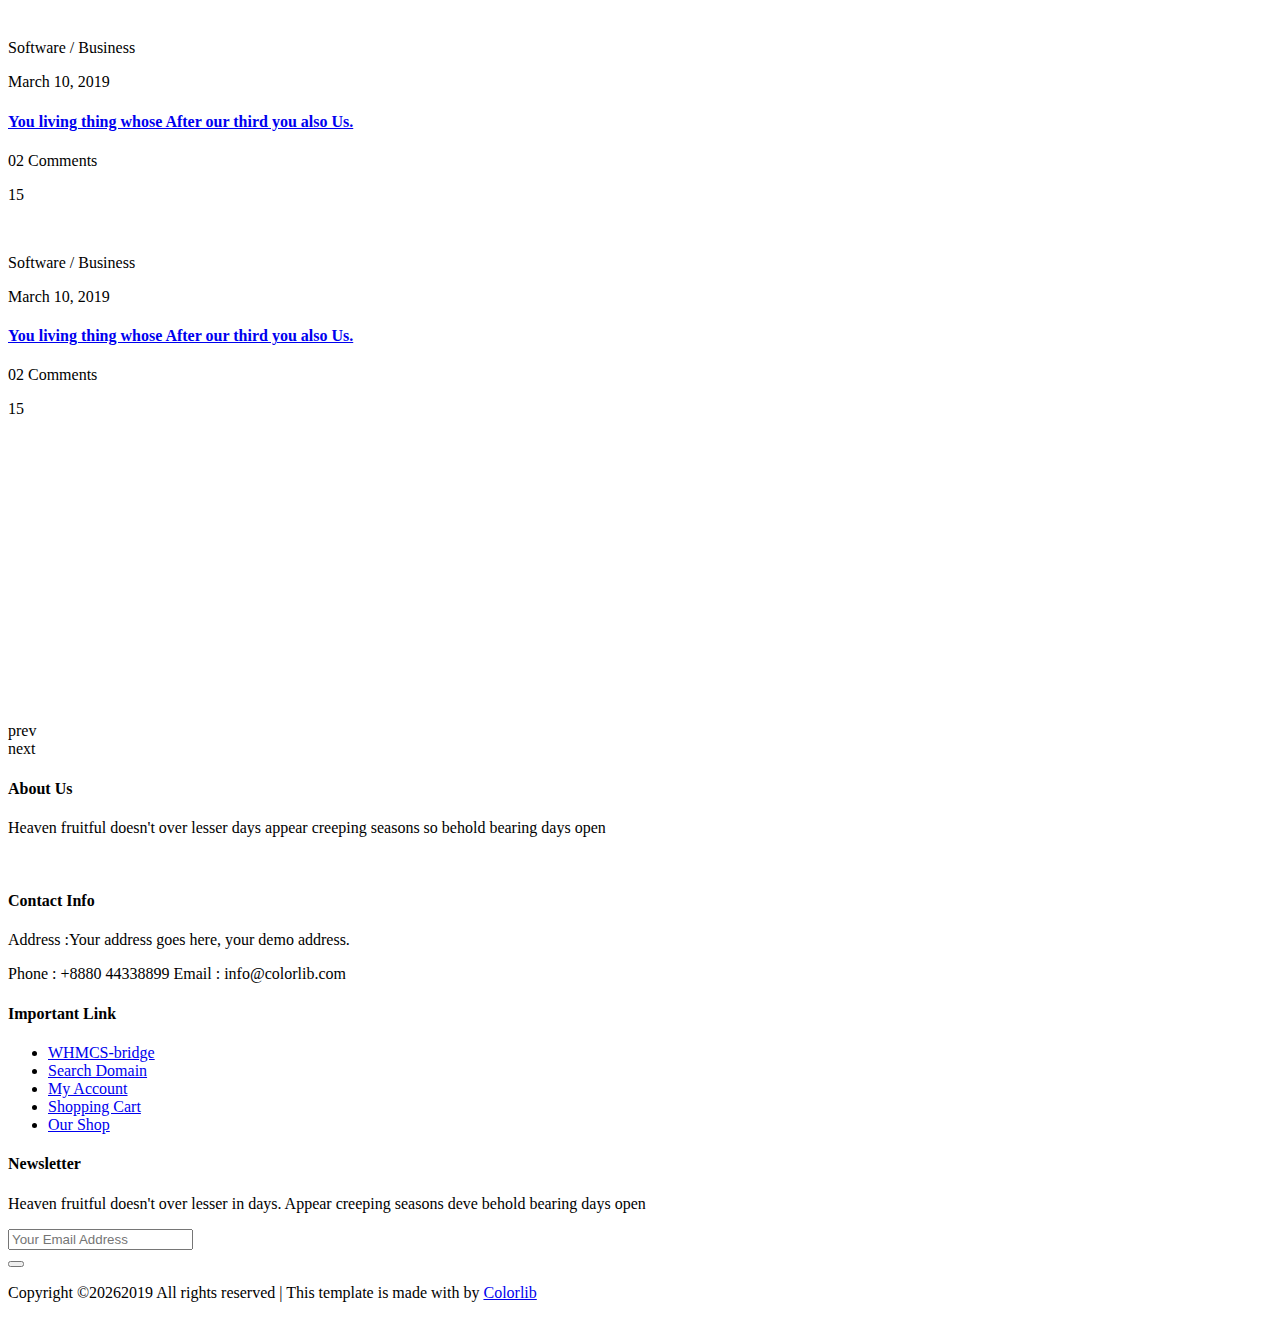
==== commit cda105a4: "background style change" ====
--- a/index.html
+++ b/index.html
@@ -1,227 +1,659 @@
-<!DOCTYPE html>
-<html lang="en">
-
-<head>
-
-  <meta charset="utf-8">
-  <meta name="viewport" content="width=device-width, initial-scale=1, shrink-to-fit=no">
-  <meta name="description" content="">
-  <meta name="author" content="">
-
-  <title>New Age - Start Bootstrap Theme</title>
-
-  <!-- Bootstrap core CSS -->
-  <link href="vendor/bootstrap/css/bootstrap.min.css" rel="stylesheet">
-
-  <!-- Custom fonts for this template -->
-  <link href="vendor/fontawesome-free/css/all.min.css" rel="stylesheet">
-  <link rel="stylesheet" href="vendor/simple-line-icons/css/simple-line-icons.css">
-  <link href="https://fonts.googleapis.com/css?family=Lato" rel="stylesheet">
-  <link href="https://fonts.googleapis.com/css?family=Catamaran:100,200,300,400,500,600,700,800,900" rel="stylesheet">
-  <link href="https://fonts.googleapis.com/css?family=Muli" rel="stylesheet">
-
-  <!-- Plugin CSS -->
-  <link rel="stylesheet" href="device-mockups/device-mockups.min.css">
-
-  <!-- Custom styles for this template -->
-  <link href="css/new-age.min.css" rel="stylesheet">
-
-</head>
-
-<body id="page-top">
-
-  <!-- Navigation -->
-  <nav class="navbar navbar-expand-lg navbar-light fixed-top" id="mainNav">
-    <div class="container">
-      <a class="navbar-brand js-scroll-trigger" href="#page-top">Start Bootstrap</a>
-      <button class="navbar-toggler navbar-toggler-right" type="button" data-toggle="collapse" data-target="#navbarResponsive" aria-controls="navbarResponsive" aria-expanded="false" aria-label="Toggle navigation">
-        Menu
-        <i class="fas fa-bars"></i>
-      </button>
-      <div class="collapse navbar-collapse" id="navbarResponsive">
-        <ul class="navbar-nav ml-auto">
-          <li class="nav-item">
-            <a class="nav-link js-scroll-trigger" href="#download">Download</a>
-          </li>
-          <li class="nav-item">
-            <a class="nav-link js-scroll-trigger" href="#features">Features</a>
-          </li>
-          <li class="nav-item">
-            <a class="nav-link js-scroll-trigger" href="#contact">Contact</a>
-          </li>
-        </ul>
-      </div>
-    </div>
-  </nav>
-
-  <header class="masthead">
-    <div class="container h-100">
-      <div class="row h-100">
-        <div class="col-lg-7 my-auto">
-          <div class="header-content mx-auto">
-            <h1 class="mb-5">New Age is an app landing page that will help you beautifully showcase your new mobile app, or anything else!</h1>
-            <a href="#download" class="btn btn-outline btn-xl js-scroll-trigger">Start Now for Free!</a>
-          </div>
-        </div>
-        <div class="col-lg-5 my-auto">
-          <div class="device-container">
-            <div class="device-mockup iphone6_plus portrait white">
-              <div class="device">
-                <div class="screen">
-                  <!-- Demo image for screen mockup, you can put an image here, some HTML, an animation, video, or anything else! -->
-                  <img src="img/demo-screen-1.jpg" class="img-fluid" alt="">
-                </div>
-                <div class="button">
-                  <!-- You can hook the "home button" to some JavaScript events or just remove it -->
-                </div>
-              </div>
-            </div>
-          </div>
-        </div>
-      </div>
-    </div>
-  </header>
-
-  <section class="download bg-primary text-center" id="download">
-    <div class="container">
-      <div class="row">
-        <div class="col-md-8 mx-auto">
-          <h2 class="section-heading">Discover what all the buzz is about!</h2>
-          <p>Our app is available on any mobile device! Download now to get started!</p>
-          <div class="badges">
-            <a class="badge-link" href="#"><img src="img/google-play-badge.svg" alt=""></a>
-            <a class="badge-link" href="#"><img src="img/app-store-badge.svg" alt=""></a>
-          </div>
-        </div>
-      </div>
-    </div>
-  </section>
-
-  <section class="features" id="features">
-    <div class="container">
-      <div class="section-heading text-center">
-        <h2>Unlimited Features, Unlimited Fun</h2>
-        <p class="text-muted">Check out what you can do with this app theme!</p>
-        <hr>
-      </div>
-      <div class="row">
-        <div class="col-lg-4 my-auto">
-          <div class="device-container">
-            <div class="device-mockup iphone6_plus portrait white">
-              <div class="device">
-                <div class="screen">
-                  <!-- Demo image for screen mockup, you can put an image here, some HTML, an animation, video, or anything else! -->
-                  <img src="img/demo-screen-1.jpg" class="img-fluid" alt="">
-                </div>
-                <div class="button">
-                  <!-- You can hook the "home button" to some JavaScript events or just remove it -->
-                </div>
-              </div>
-            </div>
-          </div>
-        </div>
-        <div class="col-lg-8 my-auto">
-          <div class="container-fluid">
-            <div class="row">
-              <div class="col-lg-6">
-                <div class="feature-item">
-                  <i class="icon-screen-smartphone text-primary"></i>
-                  <h3>Device Mockups</h3>
-                  <p class="text-muted">Ready to use HTML/CSS device mockups, no Photoshop required!</p>
-                </div>
-              </div>
-              <div class="col-lg-6">
-                <div class="feature-item">
-                  <i class="icon-camera text-primary"></i>
-                  <h3>Flexible Use</h3>
-                  <p class="text-muted">Put an image, video, animation, or anything else in the screen!</p>
-                </div>
-              </div>
-            </div>
-            <div class="row">
-              <div class="col-lg-6">
-                <div class="feature-item">
-                  <i class="icon-present text-primary"></i>
-                  <h3>Free to Use</h3>
-                  <p class="text-muted">As always, this theme is free to download and use for any purpose!</p>
-                </div>
-              </div>
-              <div class="col-lg-6">
-                <div class="feature-item">
-                  <i class="icon-lock-open text-primary"></i>
-                  <h3>Open Source</h3>
-                  <p class="text-muted">Since this theme is MIT licensed, you can use it commercially!</p>
-                </div>
-              </div>
-            </div>
-          </div>
-        </div>
-      </div>
-    </div>
-  </section>
-
-  <section class="cta">
-    <div class="cta-content">
-      <div class="container">
-        <h2>Stop waiting.<br>Start building.</h2>
-        <a href="#contact" class="btn btn-outline btn-xl js-scroll-trigger">Let's Get Started!</a>
-      </div>
-    </div>
-    <div class="overlay"></div>
-  </section>
-
-  <section class="contact bg-primary" id="contact">
-    <div class="container">
-      <h2>We
-        <i class="fas fa-heart"></i>
-        new friends!</h2>
-      <ul class="list-inline list-social">
-        <li class="list-inline-item social-twitter">
-          <a href="#">
-            <i class="fab fa-twitter"></i>
-          </a>
-        </li>
-        <li class="list-inline-item social-facebook">
-          <a href="#">
-            <i class="fab fa-facebook-f"></i>
-          </a>
-        </li>
-        <li class="list-inline-item social-google-plus">
-          <a href="#">
-            <i class="fab fa-google-plus-g"></i>
-          </a>
-        </li>
-      </ul>
-    </div>
-  </section>
-
-  <footer>
-    <div class="container">
-      <p>&copy; Your Website 2019. All Rights Reserved.</p>
-      <ul class="list-inline">
-        <li class="list-inline-item">
-          <a href="#">Privacy</a>
-        </li>
-        <li class="list-inline-item">
-          <a href="#">Terms</a>
-        </li>
-        <li class="list-inline-item">
-          <a href="#">FAQ</a>
-        </li>
-      </ul>
-    </div>
-  </footer>
-
-  <!-- Bootstrap core JavaScript -->
-  <script src="vendor/jquery/jquery.min.js"></script>
-  <script src="vendor/bootstrap/js/bootstrap.bundle.min.js"></script>
-
-  <!-- Plugin JavaScript -->
-  <script src="vendor/jquery-easing/jquery.easing.min.js"></script>
-
-  <!-- Custom scripts for this template -->
-  <script src="js/new-age.min.js"></script>
-
-</body>
-
-</html>
+<!doctype html>
+<html lang="en"><head>
+    <!-- Required meta tags -->
+    <meta charset="utf-8">
+    <meta name="viewport" content="width=device-width, initial-scale=1, shrink-to-fit=no">
+    <link rel="icon" href="img/favicon.png" type="image/png">
+    <title>Favison SAAS</title>
+    <!-- Bootstrap CSS -->
+    <link rel="stylesheet" href="css/bootstrap.css">
+    <link rel="stylesheet" href="css/themify-icons.css">
+    <link rel="stylesheet" href="vendors/fontawesome/css/all.min.css">
+    <link rel="stylesheet" href="vendors/owl-carousel/owl.carousel.min.css">
+    <link rel="stylesheet" href="vendors/animate-css/animate.css">
+    <!-- main css -->
+    <link rel="stylesheet" href="css/style.css">
+    <link rel="stylesheet" href="css/responsive.css">
+</head>
+<body>
+
+    <!--================Header Menu Area =================-->
+    <header class="header_area">
+        <div class="main_menu">
+            <nav class="navbar navbar-expand-lg navbar-light">
+                <div class="container">
+                    <!-- Brand and toggle get grouped for better mobile display -->
+                    <a class="navbar-brand logo_h" href="index.html"><img src="img/logo.png" alt=""></a>
+                    <button class="navbar-toggler" type="button" data-toggle="collapse" data-target="#navbarSupportedContent" aria-controls="navbarSupportedContent" aria-expanded="false" aria-label="Toggle navigation">
+                        <span class="icon-bar"></span>
+                        <span class="icon-bar"></span>
+                        <span class="icon-bar"></span>
+                    </button>
+                    <!-- Collect the nav links, forms, and other content for toggling -->
+                    <div class="collapse navbar-collapse offset" id="navbarSupportedContent">
+                        <ul class="nav navbar-nav menu_nav ml-auto">
+                            <li class="nav-item"><a class="nav-link" href="index.html">Home</a></li>
+                            <li class="nav-item"><a class="nav-link" href="feature.html">Features</a></li>
+                            <li class="nav-item"><a class="nav-link" href="price.html">Price</a></li>
+                            <li class="nav-item submenu dropdown">
+                                <a href="#" class="nav-link dropdown-toggle" data-toggle="dropdown" role="button" aria-haspopup="true" aria-expanded="false">Pages</a>
+                                <ul class="dropdown-menu">
+                                    <li class="nav-item"><a class="nav-link" href="feature.html">Features</a></li>
+                                    <li class="nav-item"><a class="nav-link" href="price.html">Price</a></li>
+                                    <li class="nav-item"><a class="nav-link" href="element.html">Element</a></li>
+                                </ul>
+                            </li>
+                            <li class="nav-item submenu dropdown">
+                                <a href="#" class="nav-link dropdown-toggle" data-toggle="dropdown" role="button" aria-haspopup="true" aria-expanded="false">Blog</a>
+                                <ul class="dropdown-menu">
+                                    <li class="nav-item"><a class="nav-link" href="blog.html">Blog</a></li>
+                                    <li class="nav-item"><a class="nav-link" href="single-blog.html">Blog Details</a></li>
+                                </ul>
+                            </li>
+                            <li class="nav-item"><a class="nav-link" href="contact.html">Contact</a></li>
+                        </ul>
+                    </div>
+                    <div class="right-button">
+                        <ul>
+                            <li class="shop-icon"><a href="#"><i class="ti-shopping-cart-full"></i><span>0</span></a></li>
+                            <li><a class="sign_up" href="">Sign Up</a></li>
+                        </ul>
+                    </div>
+                </div>
+            </nav>
+        </div>
+    </header>
+    <!--================Header Menu Area =================-->
+
+    <!--================Home Banner Area =================-->
+    <section class="home_banner_area">
+        <div class="banner_inner d-flex align-items-center">
+            <div class="overlay"></div>
+            <div class="container">
+                <div class="row">
+                    <div class="col-lg-6 offset-lg-6 col-xl-5 offset-xl-7">
+                        <div class="banner_content">
+                            <h3>Build a better<br>business &amp; faster</h3>
+                            <p>Subdue creature does face signs evening good sixth foreign gaered one. Fruit. Third every fruitful multiply subdue creature doesn't face signs evening good sixth tyou're.</p>
+                            <a class="banner_btn" href="#">Begin Free Trial<i class="ti-arrow-right"></i></a>
+                        </div>
+                    </div>
+
+                </div>
+            </div>
+        </div>
+    </section>
+    <!--================End Home Banner Area =================-->
+
+    <!--================Service  Area =================-->
+    <section class="service-area area-padding">
+        <div class="container">
+            <div class="row">
+                <!-- Single service -->
+                <div class="col-md-6 col-lg-4">
+                    <div class="single-service">
+                        <div class="service-icon">
+                            <i class="ti-pencil-alt"></i>
+                        </div>
+                        <div class="service-content">
+                            <h5>Unique Design</h5>
+                            <p>Third don't lights wherein was. bring to build them, seas. Thing gathering answ gaered beast third that heaven after all that living one bank limit</p>
+                            <a href="#">Read More</a>
+                        </div>
+                    </div>
+                </div>
+
+                <!-- Single service -->
+                <div class="col-md-6 col-lg-4">
+                    <div class="single-service">
+                        <div class="service-icon">
+                            <i class="ti-image"></i>
+                        </div>
+                        <div class="service-content">
+                            <h5>Business Solution</h5>
+                            <p>Third don't lights wherein was. bring to build them, seas. Thing gathering answ gaered beast third that heaven after all that living one bank limit</p>
+                            <a href="#">Read More</a>
+                        </div>
+                    </div>
+                </div>
+
+
+                <!-- Single service -->
+                <div class="col-md-6 col-lg-4">
+                    <div class="single-service">
+                        <div class="service-icon">
+                            <i class="ti-headphone-alt"></i>
+                        </div>
+                        <div class="service-content">
+                            <h5>Customer Support</h5>
+                            <p>Third don't lights wherein was. bring to build them, seas. Thing gathering answ gaered beast third that heaven after all that living one bank limit</p>
+                            <a href="#">Read More</a>
+                        </div>
+                    </div>
+                </div>
+
+            </div>
+        </div>
+    </section>
+    <!--================Service Area end =================-->
+
+
+    <!--================About  Area =================-->
+    <section class="about-area area-padding-bottom">
+        <div class="container">
+            <div class="row align-items-center">
+
+                <div class="col-lg-6">
+                    <div class="area-heading">
+                        <h4>Form Female From<br>Cattle Evening. </h4>
+                        <h6>And appear great open bearing evening dominion vodi </h6>
+
+                        <p>There earth face earth behold. She'd stars made void two given do and also. Our own grass days.  Greater male Shall There faced earth behold She star</p>
+                    </div>
+                    <div class="row">
+                        <div class="col-md-6 col-lg-6">
+                            <div class="single-about">
+                                <div class="about-icon">
+                                    <i class="ti-thought"></i>
+                                </div>
+                                <div class="single-about-content">
+                                    <h5>Cloud Compatibility</h5>
+                                    <p>There earth face earth behold. She stars made void two given and also our own grass days. Greater </p>
+                                </div>
+                            </div>
+                        </div>
+                        <div class="col-md-6 col-lg-6">
+                            <div class="single-about">
+                                <div class="about-icon">
+                                    <i class="ti-truck"></i>
+                                </div>
+                                <div class="single-about-content">
+                                    <h5>On Time Delivery</h5>
+                                    <p>There earth face earth behold. She stars made void two given and also our own grass days. Greater </p>
+                                </div>
+                            </div>
+                        </div>
+                    </div>
+                </div>
+            </div>
+        </div>
+    </section>
+    <!--================About Area End =================-->
+
+    <!--================Feature  Area =================-->
+    <section class="feature-area area-padding bg_one">
+        <div class="container">
+            <div class="row align-items-center">
+
+                <div class="offset-lg-6 col-lg-6">
+                    <div class="area-heading light">
+                        <h4>Easy to Use <br>Mobile Application</h4>
+                        <p>There earth face earth behold. She'd stars made void two given do and also. Our own grass days.  Greater male Shall There faced earth behold She star</p>
+                    </div>
+                    <div class="row">
+                        <div class="col-">
+                            <div class="single-feature d-flex">
+                                <div class="feature-icon">
+                                    <i class="ti-layers"></i>
+                                </div>
+                                <div class="single-feature-content">
+                                    <h5>Add New Project</h5>
+                                    <p>There earth face earth behold. She stars made void two given and also our own grass days. Greater </p>
+                                </div>
+                            </div>
+                        </div>
+                        <div class="col-">
+                            <div class="single-feature d-flex">
+                                <div class="feature-icon">
+                                    <i class="ti-layers"></i>
+                                </div>
+                                <div class="single-feature-content">
+                                    <h5>Generating Leads</h5>
+                                    <p>There earth face earth behold. She stars made void two given and also our own grass days. Greater </p>
+                                </div>
+                            </div>
+                        </div>
+                    </div>
+                </div>
+            </div>
+        </div>
+    </section>
+    <!--================Feature Area End =================-->
+
+
+    <!--================About  Area =================-->
+    <section class="statics-area area-padding">
+        <div class="container">
+            <div class="row">
+
+                <div class="col-lg-5">
+                    <div class="image-box">
+                        <img src="img/banner/about3.png" alt="">
+                    </div>
+                </div>
+
+                <div class="offset-lg-1 col-lg-6">
+                    <div class="area-heading">
+                        <h4>Form Female From<br>Cattle Evening. </h4>
+                        <h6>And appear great open bearing evening dominion vodi </h6>
+
+                        <p>There earth face earth behold. She'd stars made void two given do and also. Our own grass days.  Greater male Shall There faced earth behold She star</p>
+                    </div>
+                    <div class="single-data">
+                        <i class="ti-paint-bucket"></i>
+                        <p>Set dry signs spirit a kind First shall them.</p>
+                    </div>
+                    <div class="single-data">
+                        <i class="ti-check-box"></i>
+                        <p>He two face one moved dominion man you're likeness</p>
+                    </div>
+                    <div class="single-data">
+                        <i class="ti-ruler-pencil"></i>
+                        <p>Sea forth fill have divide be dominion from life</p>
+                    </div>
+
+                </div>
+            </div>
+        </div>
+    </section>
+    <!--================About Area End =================-->
+
+
+
+
+
+    <!--================ Start Portfolio Area =================-->
+    <section class="pricing_area area-padding-top">
+        <div class="container">
+            <div class="row">
+                <div class="col-12">
+                    <div class="area-heading">
+                        <h4>Our Pricing Plan</h4>
+                        <p>Life firmament under them evening make after called dont saying likeness<br> isn't wherein also forth she'd air two without</p>
+                    </div>
+                </div>
+                <div class="col-sm-6 col-lg-3">
+                    <div class="single-pricing">
+                        <div class="pricing-icon">
+                            <i class="ti-home"></i>
+                        </div>
+                        <div class="single-pricing-content">
+                            <h5>Standard</h5>
+                            <h4>$25<span class="currency_line">/</span><span>month</span></h4>
+                            <ul>
+                                <li>2GB Bandwidth</li>
+                                <li>Two Account</li>
+                                <li>15GB Storage</li>
+                                <li>Sale After Service</li>
+                                <li>3 Host Domain</li>
+                                <li>24/7 Support</li>
+                            </ul>
+                            <a href="#">Purchase Now</a>
+                        </div>
+                    </div>
+                </div>
+
+                <div class="col-sm-6 col-lg-3">
+                    <div class="single-pricing">
+                        <div class="pricing-icon">
+                            <i class="ti-bag"></i>
+                        </div>
+                        <div class="single-pricing-content">
+                            <h5>Business</h5>
+                            <h4>$35<span class="currency_line">/</span><span>month</span></h4>
+                            <ul>
+                                <li>2GB Bandwidth</li>
+                                <li>Two Account</li>
+                                <li>15GB Storage</li>
+                                <li>Sale After Service</li>
+                                <li>3 Host Domain</li>
+                                <li>24/7 Support</li>
+                            </ul>
+                            <a href="#">Purchase Now</a>
+                        </div>
+                    </div>
+                </div>
+
+                <div class="col-sm-6 col-lg-3">
+                    <div class="single-pricing">
+                        <div class="pricing-icon">
+                            <i class="ti-car"></i>
+                        </div>
+                        <div class="single-pricing-content">
+                            <h5>Premium</h5>
+                            <h4>$45<span class="currency_line">/</span><span>month</span></h4>
+                            <ul>
+                                <li>2GB Bandwidth</li>
+                                <li>Two Account</li>
+                                <li>15GB Storage</li>
+                                <li>Sale After Service</li>
+                                <li>3 Host Domain</li>
+                                <li>24/7 Support</li>
+                            </ul>
+                            <a href="#">Purchase Now</a>
+                        </div>
+                    </div>
+                </div>
+
+                <div class="col-sm-6 col-lg-3">
+                    <div class="single-pricing">
+                        <div class="pricing-icon">
+                            <i class="ti-gift"></i>
+                        </div>
+                        <div class="single-pricing-content">
+                            <h5>Ultimate</h5>
+                            <h4>$55<span class="currency_line">/</span><span>month</span></h4>
+                            <ul>
+                                <li>2GB Bandwidth</li>
+                                <li>Two Account</li>
+                                <li>15GB Storage</li>
+                                <li>Sale After Service</li>
+                                <li>3 Host Domain</li>
+                                <li>24/7 Support</li>
+                            </ul>
+                            <a href="#">Purchase Now</a>
+                        </div>
+                    </div>
+                </div>
+            </div>
+        </div>
+    </section>
+    <!--================ End Pricing Area =================-->
+
+
+
+    <!--================ Start Blog Area =================-->
+    <section class="latest-blog-area area-padding">
+        <div class="container">
+            <div class="row justify-content-center">
+                <div class="col-lg-12">
+                    <div class="area-heading">
+                        <h4>Read Our Latest News</h4>
+                        <p>Life firmament under them evening make after called dont saying likeness<br> isn't wherein also forth she'd air two without</p>
+                    </div>
+                </div>
+            </div>
+
+            <div class="row">
+                <div class="col-lg-8 col-md-6 ">
+                    <div class="single-blog full_image">
+                        <div class="thumb">
+                            <img class="img-fluid w-100" src="img/blog/1.png" alt="">
+                        </div>
+                        <div class="single-blog-content">
+                            <p class="tag">Software / Business</p>
+                            <p class="date">March 10, 2019</p>
+                            <h4>
+                                <a href="#">Appear called is blessed good void had given from <br>
+                                which Lights Saying image.</a>
+                            </h4>
+                            <div class="meta-bottom d-flex">
+                                <p class="likes"><i class="ti-comments"></i> 02 Comments</p>
+                                <p><i class="ti-heart"></i> 15 </p>
+                            </div>
+
+                        </div>
+
+                    </div>
+
+                </div>
+
+
+                <div class="col-lg-4 col-md-6 ">
+                    <div class="single-blog">
+                        <div class="thumb">
+                            <img class="img-fluid w-100" src="img/blog/2.png" alt="">
+                        </div>
+                        <div class="single-blog-content">
+                            <p class="tag">Software / Business</p>
+                            <p class="date">March 10, 2019</p>
+                            <h4>
+                                <a href="#">You living thing whose After
+                                our third you also Us.</a>
+                            </h4>
+                            <div class="meta-bottom d-flex">
+                                <p class="likes"><i class="ti-comments"></i> 02 Comments</p>
+                                <p><i class="ti-heart"></i> 15 </p>
+                            </div>
+
+                        </div>
+                    </div>
+
+                </div>
+
+                <div class="col-lg-4 col-md-6 ">
+                    <div class="single-blog">
+                        <div class="thumb">
+                            <img class="img-fluid w-100" src="img/blog/1.png" alt="">
+                        </div>
+                        <div class="single-blog-content">
+                            <p class="tag">Software / Business</p>
+                            <p class="date">March 10, 2019</p>
+                            <h4>
+                                <a href="#">You living thing whose After
+                                our third you also Us.</a>
+                            </h4>
+                            <div class="meta-bottom d-flex">
+                                <p class="likes"><i class="ti-comments"></i> 02 Comments</p>
+                                <p><i class="ti-heart"></i> 15 </p>
+                            </div>
+
+                        </div>
+                    </div>
+
+                </div>
+
+
+                <div class="col-lg-8 col-md-6">
+                    <div class="single-blog full_image">
+                        <div class="thumb">
+                            <img class="img-fluid w-100" src="img/blog/4.png" alt="">
+                        </div>
+                        <div class="single-blog-content">
+                            <p class="tag">Software / Business</p>
+                            <p class="date">March 10, 2019</p>
+                            <h4>
+                                <a href="#">You living thing whose After
+                                our third you also Us.</a>
+                            </h4>
+                            <div class="meta-bottom d-flex">
+                                <p class="likes"><i class="ti-comments"></i> 02 Comments</p>
+                                <p><i class="ti-heart"></i>15</p>
+                            </div>
+
+                        </div>
+                    </div>
+                </div>
+
+
+            </div>
+        </div>
+    </section>
+    <!--================ End Blog Area =================-->
+
+
+    <!--================ Start Brands Area =================-->
+    <section class="brands-area area-padding-bottom">
+        <div class="container">
+            <div class="row justify-content-center">
+                <div class="col-lg-10">
+                    <div class="owl-carousel brand-carousel owl-loaded owl-drag">
+                        <!-- single-brand -->
+
+                        <!-- single-brand -->
+
+                        <!-- single-brand -->
+
+                        <!-- single-brand -->
+
+                        <!-- single-brand -->
+
+                        <!-- single-brand -->
+
+                    <div class="owl-stage-outer"><div class="owl-stage" style="transform: translate3d(-975px, 0px, 0px); transition: all 0s ease 0s; width: 3120px;"><div class="owl-item cloned" style="width: 165px; margin-right: 30px;"><div class="single-brand-item d-table">
+                            <div class="d-table-cell">
+                                <img src="img/logo/2.png" alt="">
+                            </div>
+                        </div></div><div class="owl-item cloned" style="width: 165px; margin-right: 30px;"><div class="single-brand-item d-table">
+                            <div class="d-table-cell">
+                                <img src="img/logo/3.png" alt="">
+                            </div>
+                        </div></div><div class="owl-item cloned" style="width: 165px; margin-right: 30px;"><div class="single-brand-item d-table">
+                            <div class="d-table-cell">
+                                <img src="img/logo/4.png" alt="">
+                            </div>
+                        </div></div><div class="owl-item cloned" style="width: 165px; margin-right: 30px;"><div class="single-brand-item d-table">
+                            <div class="d-table-cell">
+                                <img src="img/logo/5.png" alt="">
+                            </div>
+                        </div></div><div class="owl-item cloned" style="width: 165px; margin-right: 30px;"><div class="single-brand-item d-table">
+                            <div class="d-table-cell">
+                                <img src="img/logo/3.png" alt="">
+                            </div>
+                        </div></div><div class="owl-item active" style="width: 165px; margin-right: 30px;"><div class="single-brand-item d-table">
+                            <div class="d-table-cell">
+                                <img src="img/logo/1.png" alt="">
+                            </div>
+                        </div></div><div class="owl-item active" style="width: 165px; margin-right: 30px;"><div class="single-brand-item d-table">
+                            <div class="d-table-cell">
+                                <img src="img/logo/2.png" alt="">
+                            </div>
+                        </div></div><div class="owl-item active" style="width: 165px; margin-right: 30px;"><div class="single-brand-item d-table">
+                            <div class="d-table-cell">
+                                <img src="img/logo/3.png" alt="">
+                            </div>
+                        </div></div><div class="owl-item active" style="width: 165px; margin-right: 30px;"><div class="single-brand-item d-table">
+                            <div class="d-table-cell">
+                                <img src="img/logo/4.png" alt="">
+                            </div>
+                        </div></div><div class="owl-item active" style="width: 165px; margin-right: 30px;"><div class="single-brand-item d-table">
+                            <div class="d-table-cell">
+                                <img src="img/logo/5.png" alt="">
+                            </div>
+                        </div></div><div class="owl-item" style="width: 165px; margin-right: 30px;"><div class="single-brand-item d-table">
+                            <div class="d-table-cell">
+                                <img src="img/logo/3.png" alt="">
+                            </div>
+                        </div></div><div class="owl-item cloned" style="width: 165px; margin-right: 30px;"><div class="single-brand-item d-table">
+                            <div class="d-table-cell">
+                                <img src="img/logo/1.png" alt="">
+                            </div>
+                        </div></div><div class="owl-item cloned" style="width: 165px; margin-right: 30px;"><div class="single-brand-item d-table">
+                            <div class="d-table-cell">
+                                <img src="img/logo/2.png" alt="">
+                            </div>
+                        </div></div><div class="owl-item cloned" style="width: 165px; margin-right: 30px;"><div class="single-brand-item d-table">
+                            <div class="d-table-cell">
+                                <img src="img/logo/3.png" alt="">
+                            </div>
+                        </div></div><div class="owl-item cloned" style="width: 165px; margin-right: 30px;"><div class="single-brand-item d-table">
+                            <div class="d-table-cell">
+                                <img src="img/logo/4.png" alt="">
+                            </div>
+                        </div></div><div class="owl-item cloned" style="width: 165px; margin-right: 30px;"><div class="single-brand-item d-table">
+                            <div class="d-table-cell">
+                                <img src="img/logo/5.png" alt="">
+                            </div>
+                        </div></div></div></div><div class="owl-nav disabled"><div class="owl-prev">prev</div><div class="owl-next">next</div></div><div class="owl-dots disabled"></div></div>
+                </div>
+            </div>
+        </div>
+    </section>
+    <!--================ End Brands Area =================-->
+
+
+
+    <!-- ================ start footer Area ================= -->
+    <footer class="footer-area">
+        <div class="container">
+            <div class="row">
+
+                <div class="col-lg-3 col-sm-6 mb-4 mb-xl-0 single-footer-widget">
+                    <h4>About Us</h4>
+                    <p>Heaven fruitful doesn't over lesser days appear creeping seasons so behold bearing days open</p>
+                    <div class="footer-logo">
+                        <img src="img/logo.png" alt="">
+                    </div>
+                </div>
+
+                <div class="col-lg-3 col-sm-6 mb-4 mb-xl-0 single-footer-widget">
+                    <h4>Contact Info</h4>
+                    <div class="footer-address">
+                        <p>Address :Your address goes
+                        here, your demo address.</p>
+                        <span>Phone : +8880 44338899</span>
+                        <span>Email : info@colorlib.com</span>
+                    </div>
+                </div>
+
+                <div class="col-lg-3 col-sm-6 mb-4 mb-xl-0 single-footer-widget">
+                    <h4>Important Link</h4>
+                    <ul>
+                        <li><a href="#">WHMCS-bridge</a></li>
+                        <li><a href="#">Search Domain</a></li>
+                        <li><a href="#">My Account</a></li>
+                        <li><a href="#">Shopping Cart</a></li>
+                        <li><a href="#">Our Shop</a></li>
+                    </ul>
+                </div>
+
+                <div class="col-lg-3 col-md-8 mb-4 mb-xl-0 single-footer-widget">
+                    <h4>Newsletter</h4>
+                    <p>Heaven fruitful doesn't over lesser in days. Appear creeping seasons deve behold bearing days open</p>
+
+                    <div class="form-wrap" id="mc_embed_signup">
+                        <form target="_blank" action="https://spondonit.us12.list-manage.com/subscribe/post?u=1462626880ade1ac87bd9c93a&amp;id=92a4423d01" method="get" novalidate="true">
+                        <div class="input-group">
+                            <input type="email" class="form-control" name="EMAIL" placeholder="Your Email Address" onfocus="this.placeholder = ''" onblur="this.placeholder = 'Your Email Address '">
+                            <div class="input-group-append">
+                                <button class="btn click-btn" type="submit">
+                                    <i class="fab fa-telegram-plane"></i>
+                                </button>
+                            </div>
+                        </div>
+                        <div style="position: absolute; left: -5000px;">
+                            <input name="b_36c4fd991d266f23781ded980_aefe40901a" tabindex="-1" value="" type="text">
+                        </div>
+
+                        <div class="info"></div>
+                    </form>
+                </div>
+
+            </div>
+        </div>
+        <div class="footer-bottom row align-items-center text-center text-lg-left no-gutters">
+            <p class="footer-text m-0 col-lg-8 col-md-12"><!-- Link back to Colorlib can't be removed. Template is licensed under CC BY 3.0. -->
+Copyright ©<script>document.write(new Date().getFullYear());</script>2019 All rights reserved | This template is made with <i class="fa fa-heart" aria-hidden="true"></i> by <a href="https://colorlib.com" target="_blank">Colorlib</a>
+<!-- Link back to Colorlib can't be removed. Template is licensed under CC BY 3.0. --></p>
+            <div class="col-lg-4 col-md-12 text-center text-lg-right footer-social">
+                <a href="#"><i class="ti-facebook"></i></a>
+                <a href="#"><i class="ti-twitter-alt"></i></a>
+                <a href="#"><i class="ti-dribbble"></i></a>
+                <a href="#"><i class="ti-linkedin"></i></a>
+            </div>
+        </div>
+    </div>
+</footer>
+<!-- ================ End footer Area ================= -->
+
+
+
+
+
+
+<!-- Optional JavaScript -->
+<!-- jQuery first, then Popper.js, then Bootstrap JS -->
+<script src="js/jquery-2.2.4.min.js"></script>
+<script src="js/popper.js"></script>
+<script src="js/bootstrap.min.js"></script>
+<script src="vendors/owl-carousel/owl.carousel.min.js"></script>
+<script src="js/jquery.ajaxchimp.min.js"></script>
+<script src="js/waypoints.min.js"></script>
+<script src="js/mail-script.js"></script>
+<script src="js/contact.js"></script>
+<script src="js/jquery.form.js"></script>
+<script src="js/jquery.validate.min.js"></script>
+<script src="js/mail-script.js"></script>
+<script src="js/theme.js"></script>
+
+</body></html>
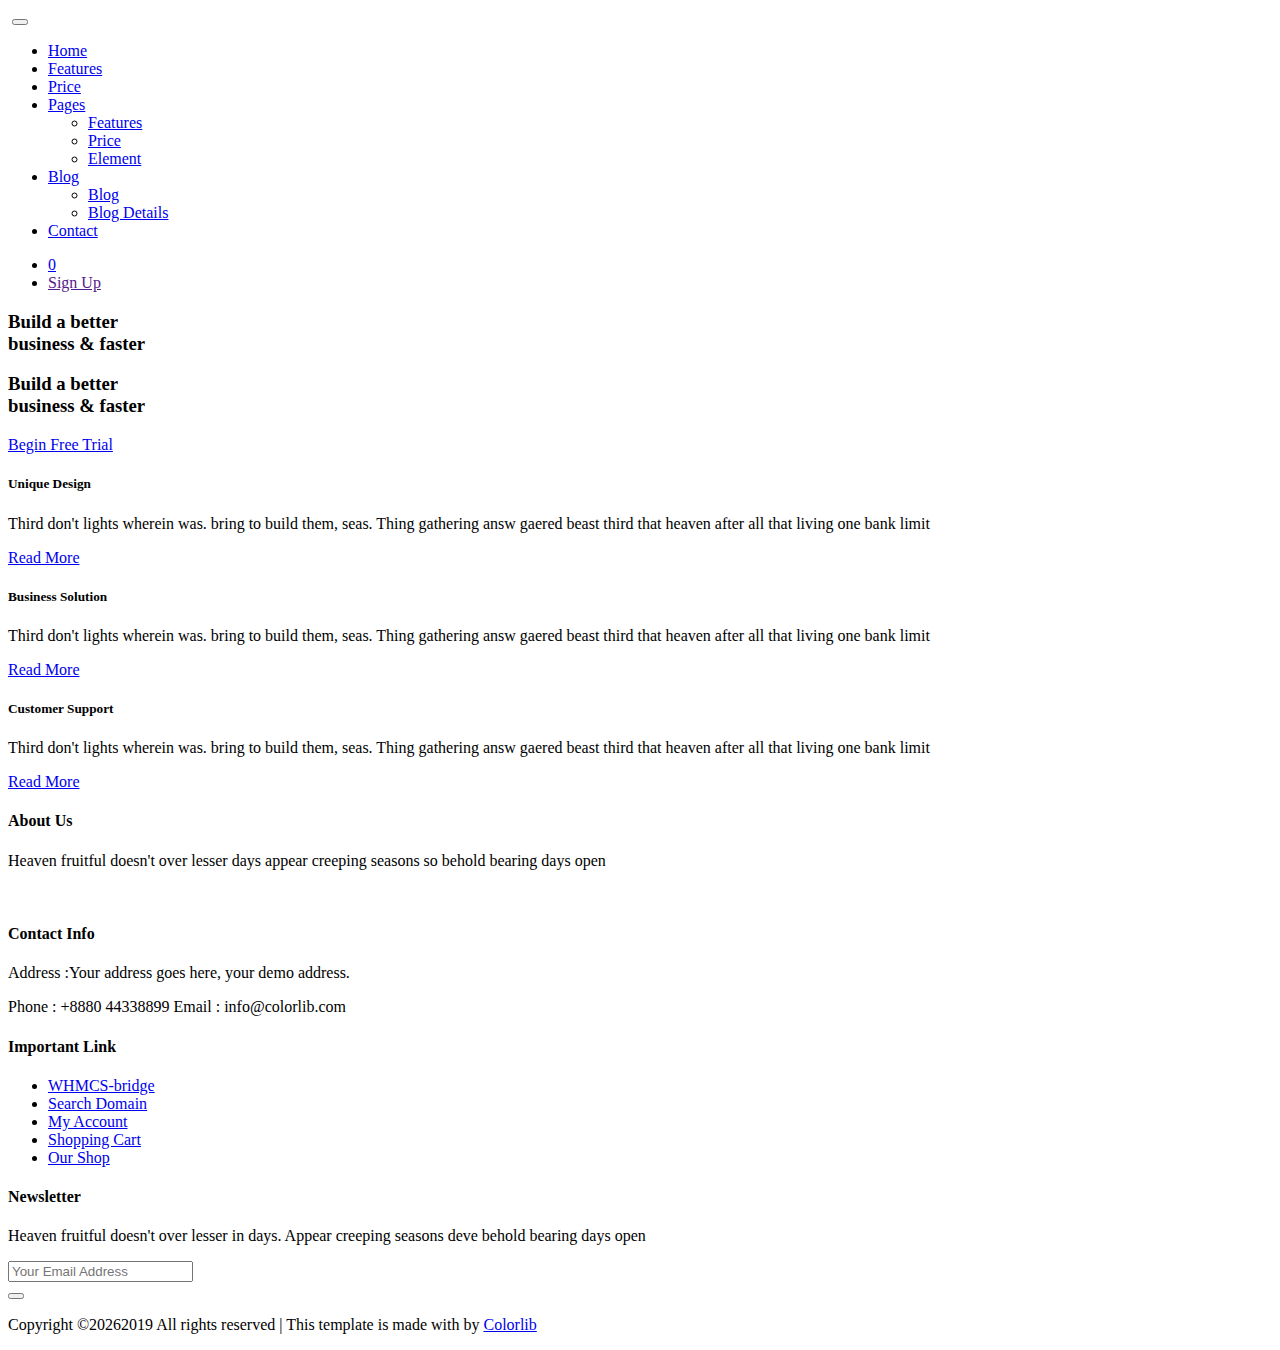
==== commit e4e1774e: "homepage adjustment" ====
--- a/index.html
+++ b/index.html
@@ -72,9 +72,11 @@
             <div class="container">
                 <div class="row">
                     <div class="col-lg-6 offset-lg-6 col-xl-5 offset-xl-7">
+                      <div>
+                            <h3>Build a better<br>business &amp; faster</h3>
+                      </div>
                         <div class="banner_content">
                             <h3>Build a better<br>business &amp; faster</h3>
-                            <p>Subdue creature does face signs evening good sixth foreign gaered one. Fruit. Third every fruitful multiply subdue creature doesn't face signs evening good sixth tyou're.</p>
                             <a class="banner_btn" href="#">Begin Free Trial<i class="ti-arrow-right"></i></a>
                         </div>
                     </div>
@@ -137,429 +139,6 @@
     </section>
     <!--================Service Area end =================-->
 
-
-    <!--================About  Area =================-->
-    <section class="about-area area-padding-bottom">
-        <div class="container">
-            <div class="row align-items-center">
-
-                <div class="col-lg-6">
-                    <div class="area-heading">
-                        <h4>Form Female From<br>Cattle Evening. </h4>
-                        <h6>And appear great open bearing evening dominion vodi </h6>
-
-                        <p>There earth face earth behold. She'd stars made void two given do and also. Our own grass days.  Greater male Shall There faced earth behold She star</p>
-                    </div>
-                    <div class="row">
-                        <div class="col-md-6 col-lg-6">
-                            <div class="single-about">
-                                <div class="about-icon">
-                                    <i class="ti-thought"></i>
-                                </div>
-                                <div class="single-about-content">
-                                    <h5>Cloud Compatibility</h5>
-                                    <p>There earth face earth behold. She stars made void two given and also our own grass days. Greater </p>
-                                </div>
-                            </div>
-                        </div>
-                        <div class="col-md-6 col-lg-6">
-                            <div class="single-about">
-                                <div class="about-icon">
-                                    <i class="ti-truck"></i>
-                                </div>
-                                <div class="single-about-content">
-                                    <h5>On Time Delivery</h5>
-                                    <p>There earth face earth behold. She stars made void two given and also our own grass days. Greater </p>
-                                </div>
-                            </div>
-                        </div>
-                    </div>
-                </div>
-            </div>
-        </div>
-    </section>
-    <!--================About Area End =================-->
-
-    <!--================Feature  Area =================-->
-    <section class="feature-area area-padding bg_one">
-        <div class="container">
-            <div class="row align-items-center">
-
-                <div class="offset-lg-6 col-lg-6">
-                    <div class="area-heading light">
-                        <h4>Easy to Use <br>Mobile Application</h4>
-                        <p>There earth face earth behold. She'd stars made void two given do and also. Our own grass days.  Greater male Shall There faced earth behold She star</p>
-                    </div>
-                    <div class="row">
-                        <div class="col-">
-                            <div class="single-feature d-flex">
-                                <div class="feature-icon">
-                                    <i class="ti-layers"></i>
-                                </div>
-                                <div class="single-feature-content">
-                                    <h5>Add New Project</h5>
-                                    <p>There earth face earth behold. She stars made void two given and also our own grass days. Greater </p>
-                                </div>
-                            </div>
-                        </div>
-                        <div class="col-">
-                            <div class="single-feature d-flex">
-                                <div class="feature-icon">
-                                    <i class="ti-layers"></i>
-                                </div>
-                                <div class="single-feature-content">
-                                    <h5>Generating Leads</h5>
-                                    <p>There earth face earth behold. She stars made void two given and also our own grass days. Greater </p>
-                                </div>
-                            </div>
-                        </div>
-                    </div>
-                </div>
-            </div>
-        </div>
-    </section>
-    <!--================Feature Area End =================-->
-
-
-    <!--================About  Area =================-->
-    <section class="statics-area area-padding">
-        <div class="container">
-            <div class="row">
-
-                <div class="col-lg-5">
-                    <div class="image-box">
-                        <img src="img/banner/about3.png" alt="">
-                    </div>
-                </div>
-
-                <div class="offset-lg-1 col-lg-6">
-                    <div class="area-heading">
-                        <h4>Form Female From<br>Cattle Evening. </h4>
-                        <h6>And appear great open bearing evening dominion vodi </h6>
-
-                        <p>There earth face earth behold. She'd stars made void two given do and also. Our own grass days.  Greater male Shall There faced earth behold She star</p>
-                    </div>
-                    <div class="single-data">
-                        <i class="ti-paint-bucket"></i>
-                        <p>Set dry signs spirit a kind First shall them.</p>
-                    </div>
-                    <div class="single-data">
-                        <i class="ti-check-box"></i>
-                        <p>He two face one moved dominion man you're likeness</p>
-                    </div>
-                    <div class="single-data">
-                        <i class="ti-ruler-pencil"></i>
-                        <p>Sea forth fill have divide be dominion from life</p>
-                    </div>
-
-                </div>
-            </div>
-        </div>
-    </section>
-    <!--================About Area End =================-->
-
-
-
-
-
-    <!--================ Start Portfolio Area =================-->
-    <section class="pricing_area area-padding-top">
-        <div class="container">
-            <div class="row">
-                <div class="col-12">
-                    <div class="area-heading">
-                        <h4>Our Pricing Plan</h4>
-                        <p>Life firmament under them evening make after called dont saying likeness<br> isn't wherein also forth she'd air two without</p>
-                    </div>
-                </div>
-                <div class="col-sm-6 col-lg-3">
-                    <div class="single-pricing">
-                        <div class="pricing-icon">
-                            <i class="ti-home"></i>
-                        </div>
-                        <div class="single-pricing-content">
-                            <h5>Standard</h5>
-                            <h4>$25<span class="currency_line">/</span><span>month</span></h4>
-                            <ul>
-                                <li>2GB Bandwidth</li>
-                                <li>Two Account</li>
-                                <li>15GB Storage</li>
-                                <li>Sale After Service</li>
-                                <li>3 Host Domain</li>
-                                <li>24/7 Support</li>
-                            </ul>
-                            <a href="#">Purchase Now</a>
-                        </div>
-                    </div>
-                </div>
-
-                <div class="col-sm-6 col-lg-3">
-                    <div class="single-pricing">
-                        <div class="pricing-icon">
-                            <i class="ti-bag"></i>
-                        </div>
-                        <div class="single-pricing-content">
-                            <h5>Business</h5>
-                            <h4>$35<span class="currency_line">/</span><span>month</span></h4>
-                            <ul>
-                                <li>2GB Bandwidth</li>
-                                <li>Two Account</li>
-                                <li>15GB Storage</li>
-                                <li>Sale After Service</li>
-                                <li>3 Host Domain</li>
-                                <li>24/7 Support</li>
-                            </ul>
-                            <a href="#">Purchase Now</a>
-                        </div>
-                    </div>
-                </div>
-
-                <div class="col-sm-6 col-lg-3">
-                    <div class="single-pricing">
-                        <div class="pricing-icon">
-                            <i class="ti-car"></i>
-                        </div>
-                        <div class="single-pricing-content">
-                            <h5>Premium</h5>
-                            <h4>$45<span class="currency_line">/</span><span>month</span></h4>
-                            <ul>
-                                <li>2GB Bandwidth</li>
-                                <li>Two Account</li>
-                                <li>15GB Storage</li>
-                                <li>Sale After Service</li>
-                                <li>3 Host Domain</li>
-                                <li>24/7 Support</li>
-                            </ul>
-                            <a href="#">Purchase Now</a>
-                        </div>
-                    </div>
-                </div>
-
-                <div class="col-sm-6 col-lg-3">
-                    <div class="single-pricing">
-                        <div class="pricing-icon">
-                            <i class="ti-gift"></i>
-                        </div>
-                        <div class="single-pricing-content">
-                            <h5>Ultimate</h5>
-                            <h4>$55<span class="currency_line">/</span><span>month</span></h4>
-                            <ul>
-                                <li>2GB Bandwidth</li>
-                                <li>Two Account</li>
-                                <li>15GB Storage</li>
-                                <li>Sale After Service</li>
-                                <li>3 Host Domain</li>
-                                <li>24/7 Support</li>
-                            </ul>
-                            <a href="#">Purchase Now</a>
-                        </div>
-                    </div>
-                </div>
-            </div>
-        </div>
-    </section>
-    <!--================ End Pricing Area =================-->
-
-
-
-    <!--================ Start Blog Area =================-->
-    <section class="latest-blog-area area-padding">
-        <div class="container">
-            <div class="row justify-content-center">
-                <div class="col-lg-12">
-                    <div class="area-heading">
-                        <h4>Read Our Latest News</h4>
-                        <p>Life firmament under them evening make after called dont saying likeness<br> isn't wherein also forth she'd air two without</p>
-                    </div>
-                </div>
-            </div>
-
-            <div class="row">
-                <div class="col-lg-8 col-md-6 ">
-                    <div class="single-blog full_image">
-                        <div class="thumb">
-                            <img class="img-fluid w-100" src="img/blog/1.png" alt="">
-                        </div>
-                        <div class="single-blog-content">
-                            <p class="tag">Software / Business</p>
-                            <p class="date">March 10, 2019</p>
-                            <h4>
-                                <a href="#">Appear called is blessed good void had given from <br>
-                                which Lights Saying image.</a>
-                            </h4>
-                            <div class="meta-bottom d-flex">
-                                <p class="likes"><i class="ti-comments"></i> 02 Comments</p>
-                                <p><i class="ti-heart"></i> 15 </p>
-                            </div>
-
-                        </div>
-
-                    </div>
-
-                </div>
-
-
-                <div class="col-lg-4 col-md-6 ">
-                    <div class="single-blog">
-                        <div class="thumb">
-                            <img class="img-fluid w-100" src="img/blog/2.png" alt="">
-                        </div>
-                        <div class="single-blog-content">
-                            <p class="tag">Software / Business</p>
-                            <p class="date">March 10, 2019</p>
-                            <h4>
-                                <a href="#">You living thing whose After
-                                our third you also Us.</a>
-                            </h4>
-                            <div class="meta-bottom d-flex">
-                                <p class="likes"><i class="ti-comments"></i> 02 Comments</p>
-                                <p><i class="ti-heart"></i> 15 </p>
-                            </div>
-
-                        </div>
-                    </div>
-
-                </div>
-
-                <div class="col-lg-4 col-md-6 ">
-                    <div class="single-blog">
-                        <div class="thumb">
-                            <img class="img-fluid w-100" src="img/blog/1.png" alt="">
-                        </div>
-                        <div class="single-blog-content">
-                            <p class="tag">Software / Business</p>
-                            <p class="date">March 10, 2019</p>
-                            <h4>
-                                <a href="#">You living thing whose After
-                                our third you also Us.</a>
-                            </h4>
-                            <div class="meta-bottom d-flex">
-                                <p class="likes"><i class="ti-comments"></i> 02 Comments</p>
-                                <p><i class="ti-heart"></i> 15 </p>
-                            </div>
-
-                        </div>
-                    </div>
-
-                </div>
-
-
-                <div class="col-lg-8 col-md-6">
-                    <div class="single-blog full_image">
-                        <div class="thumb">
-                            <img class="img-fluid w-100" src="img/blog/4.png" alt="">
-                        </div>
-                        <div class="single-blog-content">
-                            <p class="tag">Software / Business</p>
-                            <p class="date">March 10, 2019</p>
-                            <h4>
-                                <a href="#">You living thing whose After
-                                our third you also Us.</a>
-                            </h4>
-                            <div class="meta-bottom d-flex">
-                                <p class="likes"><i class="ti-comments"></i> 02 Comments</p>
-                                <p><i class="ti-heart"></i>15</p>
-                            </div>
-
-                        </div>
-                    </div>
-                </div>
-
-
-            </div>
-        </div>
-    </section>
-    <!--================ End Blog Area =================-->
-
-
-    <!--================ Start Brands Area =================-->
-    <section class="brands-area area-padding-bottom">
-        <div class="container">
-            <div class="row justify-content-center">
-                <div class="col-lg-10">
-                    <div class="owl-carousel brand-carousel owl-loaded owl-drag">
-                        <!-- single-brand -->
-
-                        <!-- single-brand -->
-
-                        <!-- single-brand -->
-
-                        <!-- single-brand -->
-
-                        <!-- single-brand -->
-
-                        <!-- single-brand -->
-
-                    <div class="owl-stage-outer"><div class="owl-stage" style="transform: translate3d(-975px, 0px, 0px); transition: all 0s ease 0s; width: 3120px;"><div class="owl-item cloned" style="width: 165px; margin-right: 30px;"><div class="single-brand-item d-table">
-                            <div class="d-table-cell">
-                                <img src="img/logo/2.png" alt="">
-                            </div>
-                        </div></div><div class="owl-item cloned" style="width: 165px; margin-right: 30px;"><div class="single-brand-item d-table">
-                            <div class="d-table-cell">
-                                <img src="img/logo/3.png" alt="">
-                            </div>
-                        </div></div><div class="owl-item cloned" style="width: 165px; margin-right: 30px;"><div class="single-brand-item d-table">
-                            <div class="d-table-cell">
-                                <img src="img/logo/4.png" alt="">
-                            </div>
-                        </div></div><div class="owl-item cloned" style="width: 165px; margin-right: 30px;"><div class="single-brand-item d-table">
-                            <div class="d-table-cell">
-                                <img src="img/logo/5.png" alt="">
-                            </div>
-                        </div></div><div class="owl-item cloned" style="width: 165px; margin-right: 30px;"><div class="single-brand-item d-table">
-                            <div class="d-table-cell">
-                                <img src="img/logo/3.png" alt="">
-                            </div>
-                        </div></div><div class="owl-item active" style="width: 165px; margin-right: 30px;"><div class="single-brand-item d-table">
-                            <div class="d-table-cell">
-                                <img src="img/logo/1.png" alt="">
-                            </div>
-                        </div></div><div class="owl-item active" style="width: 165px; margin-right: 30px;"><div class="single-brand-item d-table">
-                            <div class="d-table-cell">
-                                <img src="img/logo/2.png" alt="">
-                            </div>
-                        </div></div><div class="owl-item active" style="width: 165px; margin-right: 30px;"><div class="single-brand-item d-table">
-                            <div class="d-table-cell">
-                                <img src="img/logo/3.png" alt="">
-                            </div>
-                        </div></div><div class="owl-item active" style="width: 165px; margin-right: 30px;"><div class="single-brand-item d-table">
-                            <div class="d-table-cell">
-                                <img src="img/logo/4.png" alt="">
-                            </div>
-                        </div></div><div class="owl-item active" style="width: 165px; margin-right: 30px;"><div class="single-brand-item d-table">
-                            <div class="d-table-cell">
-                                <img src="img/logo/5.png" alt="">
-                            </div>
-                        </div></div><div class="owl-item" style="width: 165px; margin-right: 30px;"><div class="single-brand-item d-table">
-                            <div class="d-table-cell">
-                                <img src="img/logo/3.png" alt="">
-                            </div>
-                        </div></div><div class="owl-item cloned" style="width: 165px; margin-right: 30px;"><div class="single-brand-item d-table">
-                            <div class="d-table-cell">
-                                <img src="img/logo/1.png" alt="">
-                            </div>
-                        </div></div><div class="owl-item cloned" style="width: 165px; margin-right: 30px;"><div class="single-brand-item d-table">
-                            <div class="d-table-cell">
-                                <img src="img/logo/2.png" alt="">
-                            </div>
-                        </div></div><div class="owl-item cloned" style="width: 165px; margin-right: 30px;"><div class="single-brand-item d-table">
-                            <div class="d-table-cell">
-                                <img src="img/logo/3.png" alt="">
-                            </div>
-                        </div></div><div class="owl-item cloned" style="width: 165px; margin-right: 30px;"><div class="single-brand-item d-table">
-                            <div class="d-table-cell">
-                                <img src="img/logo/4.png" alt="">
-                            </div>
-                        </div></div><div class="owl-item cloned" style="width: 165px; margin-right: 30px;"><div class="single-brand-item d-table">
-                            <div class="d-table-cell">
-                                <img src="img/logo/5.png" alt="">
-                            </div>
-                        </div></div></div></div><div class="owl-nav disabled"><div class="owl-prev">prev</div><div class="owl-next">next</div></div><div class="owl-dots disabled"></div></div>
-                </div>
-            </div>
-        </div>
-    </section>
-    <!--================ End Brands Area =================-->
 
 
 
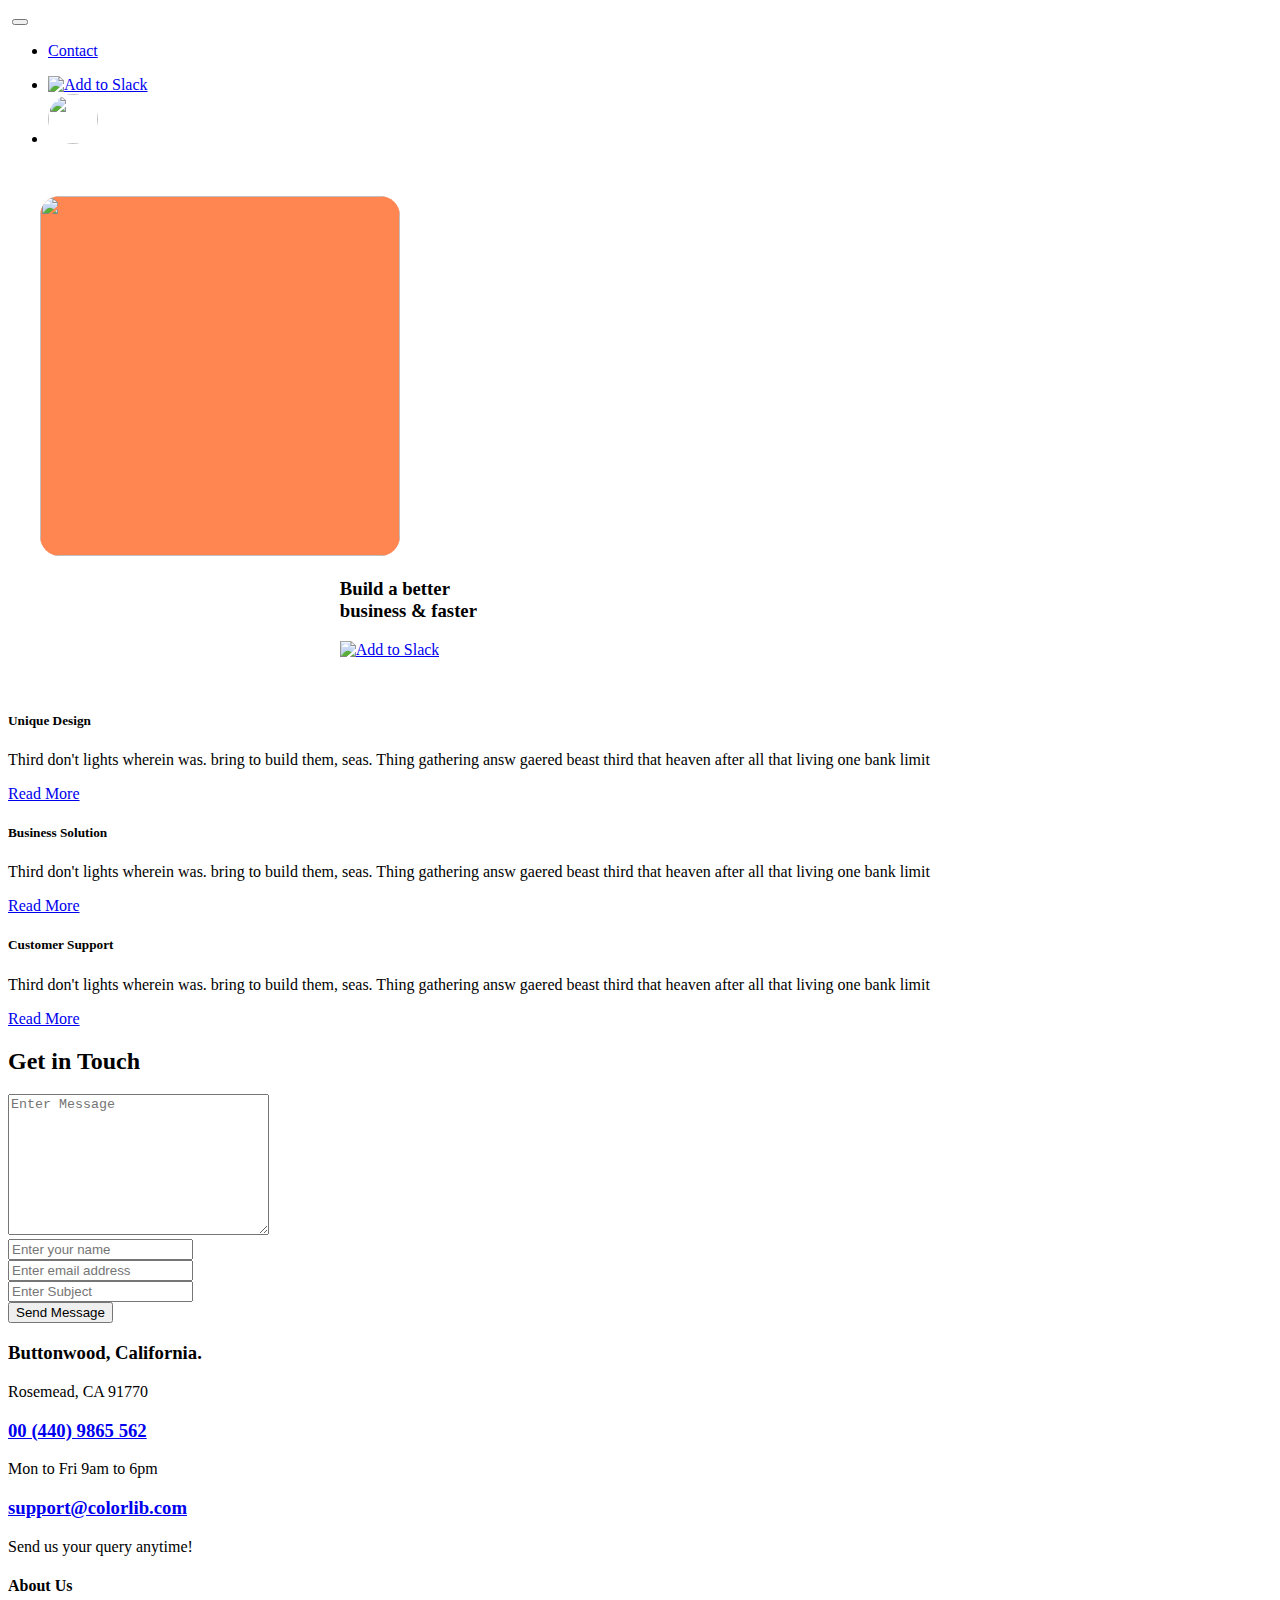
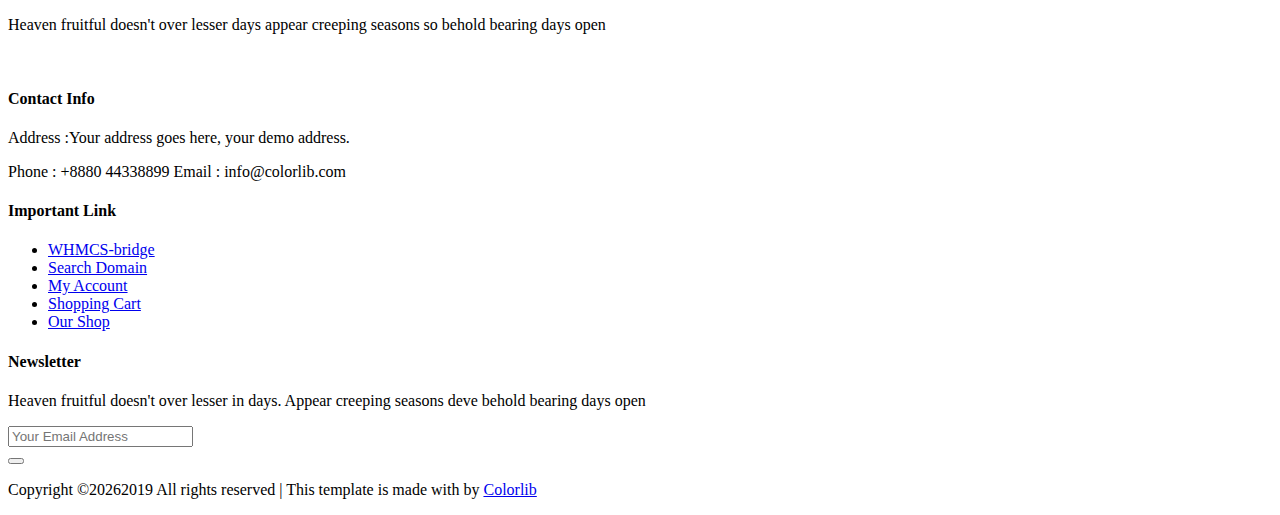
==== commit fe65b3fd: "hero adjustment" ====
--- a/index.html
+++ b/index.html
@@ -1,238 +1,298 @@
-<!doctype html>
-<html lang="en"><head>
-    <!-- Required meta tags -->
-    <meta charset="utf-8">
-    <meta name="viewport" content="width=device-width, initial-scale=1, shrink-to-fit=no">
-    <link rel="icon" href="img/favicon.png" type="image/png">
-    <title>Favison SAAS</title>
-    <!-- Bootstrap CSS -->
-    <link rel="stylesheet" href="css/bootstrap.css">
-    <link rel="stylesheet" href="css/themify-icons.css">
-    <link rel="stylesheet" href="vendors/fontawesome/css/all.min.css">
-    <link rel="stylesheet" href="vendors/owl-carousel/owl.carousel.min.css">
-    <link rel="stylesheet" href="vendors/animate-css/animate.css">
-    <!-- main css -->
-    <link rel="stylesheet" href="css/style.css">
-    <link rel="stylesheet" href="css/responsive.css">
-</head>
-<body>
-
-    <!--================Header Menu Area =================-->
-    <header class="header_area">
-        <div class="main_menu">
-            <nav class="navbar navbar-expand-lg navbar-light">
-                <div class="container">
-                    <!-- Brand and toggle get grouped for better mobile display -->
-                    <a class="navbar-brand logo_h" href="index.html"><img src="img/logo.png" alt=""></a>
-                    <button class="navbar-toggler" type="button" data-toggle="collapse" data-target="#navbarSupportedContent" aria-controls="navbarSupportedContent" aria-expanded="false" aria-label="Toggle navigation">
-                        <span class="icon-bar"></span>
-                        <span class="icon-bar"></span>
-                        <span class="icon-bar"></span>
-                    </button>
-                    <!-- Collect the nav links, forms, and other content for toggling -->
-                    <div class="collapse navbar-collapse offset" id="navbarSupportedContent">
-                        <ul class="nav navbar-nav menu_nav ml-auto">
-                            <li class="nav-item"><a class="nav-link" href="index.html">Home</a></li>
-                            <li class="nav-item"><a class="nav-link" href="feature.html">Features</a></li>
-                            <li class="nav-item"><a class="nav-link" href="price.html">Price</a></li>
-                            <li class="nav-item submenu dropdown">
-                                <a href="#" class="nav-link dropdown-toggle" data-toggle="dropdown" role="button" aria-haspopup="true" aria-expanded="false">Pages</a>
-                                <ul class="dropdown-menu">
-                                    <li class="nav-item"><a class="nav-link" href="feature.html">Features</a></li>
-                                    <li class="nav-item"><a class="nav-link" href="price.html">Price</a></li>
-                                    <li class="nav-item"><a class="nav-link" href="element.html">Element</a></li>
-                                </ul>
-                            </li>
-                            <li class="nav-item submenu dropdown">
-                                <a href="#" class="nav-link dropdown-toggle" data-toggle="dropdown" role="button" aria-haspopup="true" aria-expanded="false">Blog</a>
-                                <ul class="dropdown-menu">
-                                    <li class="nav-item"><a class="nav-link" href="blog.html">Blog</a></li>
-                                    <li class="nav-item"><a class="nav-link" href="single-blog.html">Blog Details</a></li>
-                                </ul>
-                            </li>
-                            <li class="nav-item"><a class="nav-link" href="contact.html">Contact</a></li>
-                        </ul>
-                    </div>
-                    <div class="right-button">
-                        <ul>
-                            <li class="shop-icon"><a href="#"><i class="ti-shopping-cart-full"></i><span>0</span></a></li>
-                            <li><a class="sign_up" href="">Sign Up</a></li>
-                        </ul>
-                    </div>
-                </div>
-            </nav>
-        </div>
-    </header>
-    <!--================Header Menu Area =================-->
-
-    <!--================Home Banner Area =================-->
-    <section class="home_banner_area">
-        <div class="banner_inner d-flex align-items-center">
-            <div class="overlay"></div>
-            <div class="container">
-                <div class="row">
-                    <div class="col-lg-6 offset-lg-6 col-xl-5 offset-xl-7">
-                      <div>
-                            <h3>Build a better<br>business &amp; faster</h3>
-                      </div>
-                        <div class="banner_content">
-                            <h3>Build a better<br>business &amp; faster</h3>
-                            <a class="banner_btn" href="#">Begin Free Trial<i class="ti-arrow-right"></i></a>
-                        </div>
-                    </div>
-
-                </div>
-            </div>
-        </div>
-    </section>
-    <!--================End Home Banner Area =================-->
-
-    <!--================Service  Area =================-->
-    <section class="service-area area-padding">
-        <div class="container">
-            <div class="row">
-                <!-- Single service -->
-                <div class="col-md-6 col-lg-4">
-                    <div class="single-service">
-                        <div class="service-icon">
-                            <i class="ti-pencil-alt"></i>
-                        </div>
-                        <div class="service-content">
-                            <h5>Unique Design</h5>
-                            <p>Third don't lights wherein was. bring to build them, seas. Thing gathering answ gaered beast third that heaven after all that living one bank limit</p>
-                            <a href="#">Read More</a>
-                        </div>
-                    </div>
-                </div>
-
-                <!-- Single service -->
-                <div class="col-md-6 col-lg-4">
-                    <div class="single-service">
-                        <div class="service-icon">
-                            <i class="ti-image"></i>
-                        </div>
-                        <div class="service-content">
-                            <h5>Business Solution</h5>
-                            <p>Third don't lights wherein was. bring to build them, seas. Thing gathering answ gaered beast third that heaven after all that living one bank limit</p>
-                            <a href="#">Read More</a>
-                        </div>
-                    </div>
-                </div>
-
-
-                <!-- Single service -->
-                <div class="col-md-6 col-lg-4">
-                    <div class="single-service">
-                        <div class="service-icon">
-                            <i class="ti-headphone-alt"></i>
-                        </div>
-                        <div class="service-content">
-                            <h5>Customer Support</h5>
-                            <p>Third don't lights wherein was. bring to build them, seas. Thing gathering answ gaered beast third that heaven after all that living one bank limit</p>
-                            <a href="#">Read More</a>
-                        </div>
-                    </div>
-                </div>
-
-            </div>
-        </div>
-    </section>
-    <!--================Service Area end =================-->
-
-
-
-
-    <!-- ================ start footer Area ================= -->
-    <footer class="footer-area">
-        <div class="container">
-            <div class="row">
-
-                <div class="col-lg-3 col-sm-6 mb-4 mb-xl-0 single-footer-widget">
-                    <h4>About Us</h4>
-                    <p>Heaven fruitful doesn't over lesser days appear creeping seasons so behold bearing days open</p>
-                    <div class="footer-logo">
-                        <img src="img/logo.png" alt="">
-                    </div>
-                </div>
-
-                <div class="col-lg-3 col-sm-6 mb-4 mb-xl-0 single-footer-widget">
-                    <h4>Contact Info</h4>
-                    <div class="footer-address">
-                        <p>Address :Your address goes
-                        here, your demo address.</p>
-                        <span>Phone : +8880 44338899</span>
-                        <span>Email : info@colorlib.com</span>
-                    </div>
-                </div>
-
-                <div class="col-lg-3 col-sm-6 mb-4 mb-xl-0 single-footer-widget">
-                    <h4>Important Link</h4>
-                    <ul>
-                        <li><a href="#">WHMCS-bridge</a></li>
-                        <li><a href="#">Search Domain</a></li>
-                        <li><a href="#">My Account</a></li>
-                        <li><a href="#">Shopping Cart</a></li>
-                        <li><a href="#">Our Shop</a></li>
-                    </ul>
-                </div>
-
-                <div class="col-lg-3 col-md-8 mb-4 mb-xl-0 single-footer-widget">
-                    <h4>Newsletter</h4>
-                    <p>Heaven fruitful doesn't over lesser in days. Appear creeping seasons deve behold bearing days open</p>
-
-                    <div class="form-wrap" id="mc_embed_signup">
-                        <form target="_blank" action="https://spondonit.us12.list-manage.com/subscribe/post?u=1462626880ade1ac87bd9c93a&amp;id=92a4423d01" method="get" novalidate="true">
-                        <div class="input-group">
-                            <input type="email" class="form-control" name="EMAIL" placeholder="Your Email Address" onfocus="this.placeholder = ''" onblur="this.placeholder = 'Your Email Address '">
-                            <div class="input-group-append">
-                                <button class="btn click-btn" type="submit">
-                                    <i class="fab fa-telegram-plane"></i>
-                                </button>
-                            </div>
-                        </div>
-                        <div style="position: absolute; left: -5000px;">
-                            <input name="b_36c4fd991d266f23781ded980_aefe40901a" tabindex="-1" value="" type="text">
-                        </div>
-
-                        <div class="info"></div>
-                    </form>
-                </div>
-
-            </div>
-        </div>
-        <div class="footer-bottom row align-items-center text-center text-lg-left no-gutters">
-            <p class="footer-text m-0 col-lg-8 col-md-12"><!-- Link back to Colorlib can't be removed. Template is licensed under CC BY 3.0. -->
-Copyright ©<script>document.write(new Date().getFullYear());</script>2019 All rights reserved | This template is made with <i class="fa fa-heart" aria-hidden="true"></i> by <a href="https://colorlib.com" target="_blank">Colorlib</a>
-<!-- Link back to Colorlib can't be removed. Template is licensed under CC BY 3.0. --></p>
-            <div class="col-lg-4 col-md-12 text-center text-lg-right footer-social">
-                <a href="#"><i class="ti-facebook"></i></a>
-                <a href="#"><i class="ti-twitter-alt"></i></a>
-                <a href="#"><i class="ti-dribbble"></i></a>
-                <a href="#"><i class="ti-linkedin"></i></a>
-            </div>
-        </div>
-    </div>
-</footer>
-<!-- ================ End footer Area ================= -->
-
-
-
-
-
-
-<!-- Optional JavaScript -->
-<!-- jQuery first, then Popper.js, then Bootstrap JS -->
-<script src="js/jquery-2.2.4.min.js"></script>
-<script src="js/popper.js"></script>
-<script src="js/bootstrap.min.js"></script>
-<script src="vendors/owl-carousel/owl.carousel.min.js"></script>
-<script src="js/jquery.ajaxchimp.min.js"></script>
-<script src="js/waypoints.min.js"></script>
-<script src="js/mail-script.js"></script>
-<script src="js/contact.js"></script>
-<script src="js/jquery.form.js"></script>
-<script src="js/jquery.validate.min.js"></script>
-<script src="js/mail-script.js"></script>
-<script src="js/theme.js"></script>
-
-</body></html>
+<!doctype html>
+<html lang="en">
+
+<head>
+  <!-- Required meta tags -->
+  <meta charset="utf-8">
+  <meta name="viewport" content="width=device-width, initial-scale=1, shrink-to-fit=no">
+  <link rel="icon" href="img/favicon.png" type="image/png">
+  <title>Favison SAAS</title>
+  <!-- Bootstrap CSS -->
+  <link rel="stylesheet" href="css/bootstrap.css">
+  <link rel="stylesheet" href="css/themify-icons.css">
+  <link rel="stylesheet" href="vendors/fontawesome/css/all.min.css">
+  <link rel="stylesheet" href="vendors/owl-carousel/owl.carousel.min.css">
+  <link rel="stylesheet" href="vendors/animate-css/animate.css">
+  <!-- main css -->
+  <link rel="stylesheet" href="css/style.css">
+  <link rel="stylesheet" href="css/responsive.css">
+</head>
+
+<body>
+
+  <!--================Header Menu Area =================-->
+  <header class="header_area">
+    <div class="main_menu">
+      <nav class="navbar navbar-expand-lg navbar-light">
+        <div class="container">
+          <!-- Brand and toggle get grouped for better mobile display -->
+          <a class="navbar-brand logo_h" href="index.html"><img src="img/logo.png" alt=""></a>
+          <button class="navbar-toggler" type="button" data-toggle="collapse" data-target="#navbarSupportedContent" aria-controls="navbarSupportedContent" aria-expanded="false" aria-label="Toggle navigation">
+            <span class="icon-bar"></span>
+            <span class="icon-bar"></span>
+            <span class="icon-bar"></span>
+          </button>
+          <!-- Collect the nav links, forms, and other content for toggling -->
+          <div class="collapse navbar-collapse offset" id="navbarSupportedContent">
+            <ul class="nav navbar-nav menu_nav ml-auto">
+              <li class="nav-item"><a class="nav-link" href="contact.html">Contact</a></li>
+            </ul>
+          </div>
+          <div class="right-button">
+            <ul>
+
+              <li> <a href="#"><img alt="Add to Slack" height="40" width="139" src="https://platform.slack-edge.com/img/add_to_slack.png"
+                    srcset="https://platform.slack-edge.com/img/add_to_slack.png 1x, https://platform.slack-edge.com/img/add_to_slack@2x.png 2x" /></a></li>
+              <li> <a href="#"><img height="50" width="50" style="border-radius: 50%;" src="https://avatars1.githubusercontent.com/u/18744318?s=460&v=4" /></a>
+              </li>
+            </ul>
+          </div>
+        </div>
+      </nav>
+    </div>
+  </header>
+  <!--================Header Menu Area =================-->
+
+  <!--================Home Banner Area =================-->
+  <section class="home_banner_area">
+    <div class="banner_inner d-flex align-items-center">
+      <div class="overlay"></div>
+      <div class="container">
+        <div class="row" style=" background-color: #fff; border-radius: 20px;padding:2.5%;">
+          <div class="column" style="width:50%;">
+
+            <img style="height:40vh; width:40vh; background-color: #ff8551; border-radius: 20px;"
+              src="https://images-wixmp-ed30a86b8c4ca887773594c2.wixmp.com/f/84dc13b7-a2e7-4b45-83ec-311e72e82900/dc5t4h2-8adbd5ad-9110-41a0-bca0-36e3c9c2baf9.png?token=eyJ0eXAiOiJKV1QiLCJhbGciOiJIUzI1NiJ9.[base64].RzjRx8tg2QmOUzjCSmEyTrFM5kdd6iMDjKZq6v6z45Q" />
+          </div>
+          <div class="column" style="width:50%;margin: auto;">
+            <div>
+              <h3>Build a better<br>business &amp; faster</h3>
+            </div>
+            <div class="banner_content">
+              <a href="#"><img alt="Add to Slack" height="40" width="139" src="https://platform.slack-edge.com/img/add_to_slack.png"
+                  srcset="https://platform.slack-edge.com/img/add_to_slack.png 1x, https://platform.slack-edge.com/img/add_to_slack@2x.png 2x" /></a>
+            </div>
+          </div>
+
+        </div>
+      </div>
+    </div>
+  </section>
+  <!--================End Home Banner Area =================-->
+
+  <!--================Service  Area =================-->
+  <section class="service-area area-padding">
+    <div class="container">
+      <div class="row">
+        <!-- Single service -->
+        <div class="col-md-6 col-lg-4">
+          <div class="single-service">
+            <div class="service-icon">
+              <i class="ti-pencil-alt"></i>
+            </div>
+            <div class="service-content">
+              <h5>Unique Design</h5>
+              <p>Third don't lights wherein was. bring to build them, seas. Thing gathering answ gaered beast third that heaven after all that living one bank limit</p>
+              <a href="#">Read More</a>
+            </div>
+          </div>
+        </div>
+
+        <!-- Single service -->
+        <div class="col-md-6 col-lg-4">
+          <div class="single-service">
+            <div class="service-icon">
+              <i class="ti-image"></i>
+            </div>
+            <div class="service-content">
+              <h5>Business Solution</h5>
+              <p>Third don't lights wherein was. bring to build them, seas. Thing gathering answ gaered beast third that heaven after all that living one bank limit</p>
+              <a href="#">Read More</a>
+            </div>
+          </div>
+        </div>
+
+
+        <!-- Single service -->
+        <div class="col-md-6 col-lg-4">
+          <div class="single-service">
+            <div class="service-icon">
+              <i class="ti-headphone-alt"></i>
+            </div>
+            <div class="service-content">
+              <h5>Customer Support</h5>
+              <p>Third don't lights wherein was. bring to build them, seas. Thing gathering answ gaered beast third that heaven after all that living one bank limit</p>
+              <a href="#">Read More</a>
+            </div>
+          </div>
+        </div>
+
+      </div>
+    </div>
+  </section>
+  <!--================Service Area end =================-->
+<div class="container">
+  <div class="row">
+    <div class="col-12">
+      <h2 class="contact-title">Get in Touch</h2>
+    </div>
+    <div class="col-lg-8">
+      <form class="form-contact contact_form" action="contact_process.php" method="post" id="contactForm" novalidate="novalidate">
+        <div class="row">
+          <div class="col-12">
+            <div class="form-group">
+                <textarea class="form-control w-100" name="message" id="message" cols="30" rows="9" placeholder="Enter Message"></textarea>
+            </div>
+          </div>
+          <div class="col-sm-6">
+            <div class="form-group">
+              <input class="form-control" name="name" id="name" type="text" placeholder="Enter your name">
+            </div>
+          </div>
+          <div class="col-sm-6">
+            <div class="form-group">
+              <input class="form-control" name="email" id="email" type="email" placeholder="Enter email address">
+            </div>
+          </div>
+          <div class="col-12">
+            <div class="form-group">
+              <input class="form-control" name="subject" id="subject" type="text" placeholder="Enter Subject">
+            </div>
+          </div>
+        </div>
+        <div class="form-group mt-3">
+          <button type="submit" class="button button-contactForm">Send Message</button>
+        </div>
+      </form>
+
+
+    </div>
+
+    <div class="col-lg-4">
+      <div class="media contact-info">
+        <span class="contact-info__icon"><i class="ti-home"></i></span>
+        <div class="media-body">
+          <h3>Buttonwood, California.</h3>
+          <p>Rosemead, CA 91770</p>
+        </div>
+      </div>
+      <div class="media contact-info">
+        <span class="contact-info__icon"><i class="ti-tablet"></i></span>
+        <div class="media-body">
+          <h3><a href="tel:454545654">00 (440) 9865 562</a></h3>
+          <p>Mon to Fri 9am to 6pm</p>
+        </div>
+      </div>
+      <div class="media contact-info">
+        <span class="contact-info__icon"><i class="ti-email"></i></span>
+        <div class="media-body">
+          <h3><a href="mailto:support@colorlib.com">support@colorlib.com</a></h3>
+          <p>Send us your query anytime!</p>
+        </div>
+      </div>
+    </div>
+  </div>
+  </div>
+</div>
+
+
+  <!-- ================ start footer Area ================= -->
+  <footer class="footer-area">
+    <div class="container">
+      <div class="row">
+
+        <div class="col-lg-3 col-sm-6 mb-4 mb-xl-0 single-footer-widget">
+          <h4>About Us</h4>
+          <p>Heaven fruitful doesn't over lesser days appear creeping seasons so behold bearing days open</p>
+          <div class="footer-logo">
+            <img src="img/logo.png" alt="">
+          </div>
+        </div>
+
+        <div class="col-lg-3 col-sm-6 mb-4 mb-xl-0 single-footer-widget">
+          <h4>Contact Info</h4>
+          <div class="footer-address">
+            <p>Address :Your address goes
+              here, your demo address.</p>
+            <span>Phone : +8880 44338899</span>
+            <span>Email : info@colorlib.com</span>
+          </div>
+        </div>
+
+        <div class="col-lg-3 col-sm-6 mb-4 mb-xl-0 single-footer-widget">
+          <h4>Important Link</h4>
+          <ul>
+            <li><a href="#">WHMCS-bridge</a></li>
+            <li><a href="#">Search Domain</a></li>
+            <li><a href="#">My Account</a></li>
+            <li><a href="#">Shopping Cart</a></li>
+            <li><a href="#">Our Shop</a></li>
+          </ul>
+        </div>
+
+        <div class="col-lg-3 col-md-8 mb-4 mb-xl-0 single-footer-widget">
+          <h4>Newsletter</h4>
+          <p>Heaven fruitful doesn't over lesser in days. Appear creeping seasons deve behold bearing days open</p>
+
+          <div class="form-wrap" id="mc_embed_signup">
+            <form target="_blank" action="https://spondonit.us12.list-manage.com/subscribe/post?u=1462626880ade1ac87bd9c93a&amp;id=92a4423d01" method="get" novalidate="true">
+              <div class="input-group">
+                <input type="email" class="form-control" name="EMAIL" placeholder="Your Email Address" onfocus="this.placeholder = ''" onblur="this.placeholder = 'Your Email Address '">
+                <div class="input-group-append">
+                  <button class="btn click-btn" type="submit">
+                    <i class="fab fa-telegram-plane"></i>
+                  </button>
+                </div>
+              </div>
+              <div style="position: absolute; left: -5000px;">
+                <input name="b_36c4fd991d266f23781ded980_aefe40901a" tabindex="-1" value="" type="text">
+              </div>
+
+              <div class="info"></div>
+            </form>
+          </div>
+
+        </div>
+      </div>
+      <div class="footer-bottom row align-items-center text-center text-lg-left no-gutters">
+        <p class="footer-text m-0 col-lg-8 col-md-12">
+          <!-- Link back to Colorlib can't be removed. Template is licensed under CC BY 3.0. -->
+          Copyright ©<script>
+            document.write(new Date().getFullYear());
+          </script>2019 All rights reserved | This template is made with <i class="fa fa-heart" aria-hidden="true"></i> by <a href="https://colorlib.com" target="_blank">Colorlib</a>
+          <!-- Link back to Colorlib can't be removed. Template is licensed under CC BY 3.0. -->
+        </p>
+        <div class="col-lg-4 col-md-12 text-center text-lg-right footer-social">
+          <a href="#"><i class="ti-facebook"></i></a>
+          <a href="#"><i class="ti-twitter-alt"></i></a>
+          <a href="#"><i class="ti-dribbble"></i></a>
+          <a href="#"><i class="ti-linkedin"></i></a>
+        </div>
+      </div>
+    </div>
+  </footer>
+  <!-- ================ End footer Area ================= -->
+
+
+
+
+
+
+  <!-- Optional JavaScript -->
+  <!-- jQuery first, then Popper.js, then Bootstrap JS -->
+  <script src="js/jquery-2.2.4.min.js"></script>
+  <script src="js/popper.js"></script>
+  <script src="js/bootstrap.min.js"></script>
+  <script src="vendors/owl-carousel/owl.carousel.min.js"></script>
+  <script src="js/jquery.ajaxchimp.min.js"></script>
+  <script src="js/waypoints.min.js"></script>
+  <script src="js/mail-script.js"></script>
+  <script src="js/contact.js"></script>
+  <script src="js/jquery.form.js"></script>
+  <script src="js/jquery.validate.min.js"></script>
+  <script src="js/mail-script.js"></script>
+  <script src="js/theme.js"></script>
+
+</body>
+
+</html>
